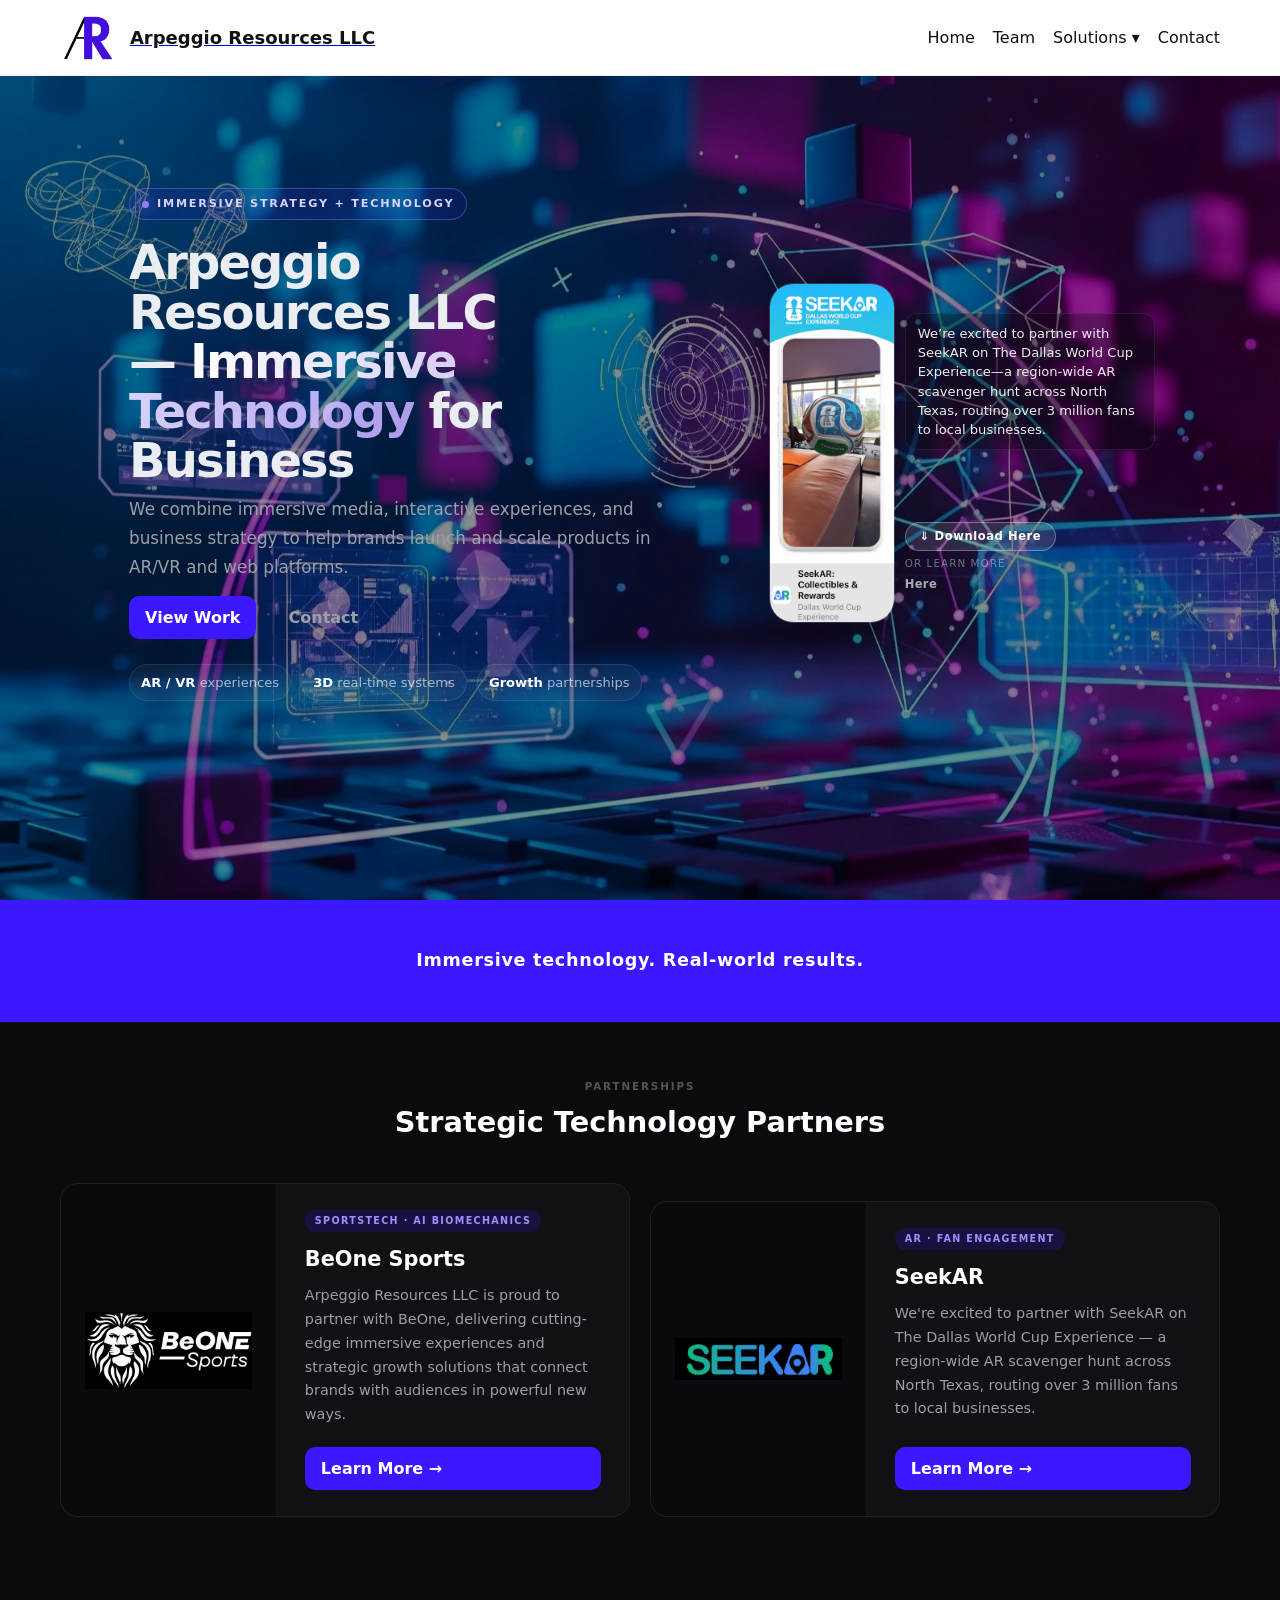
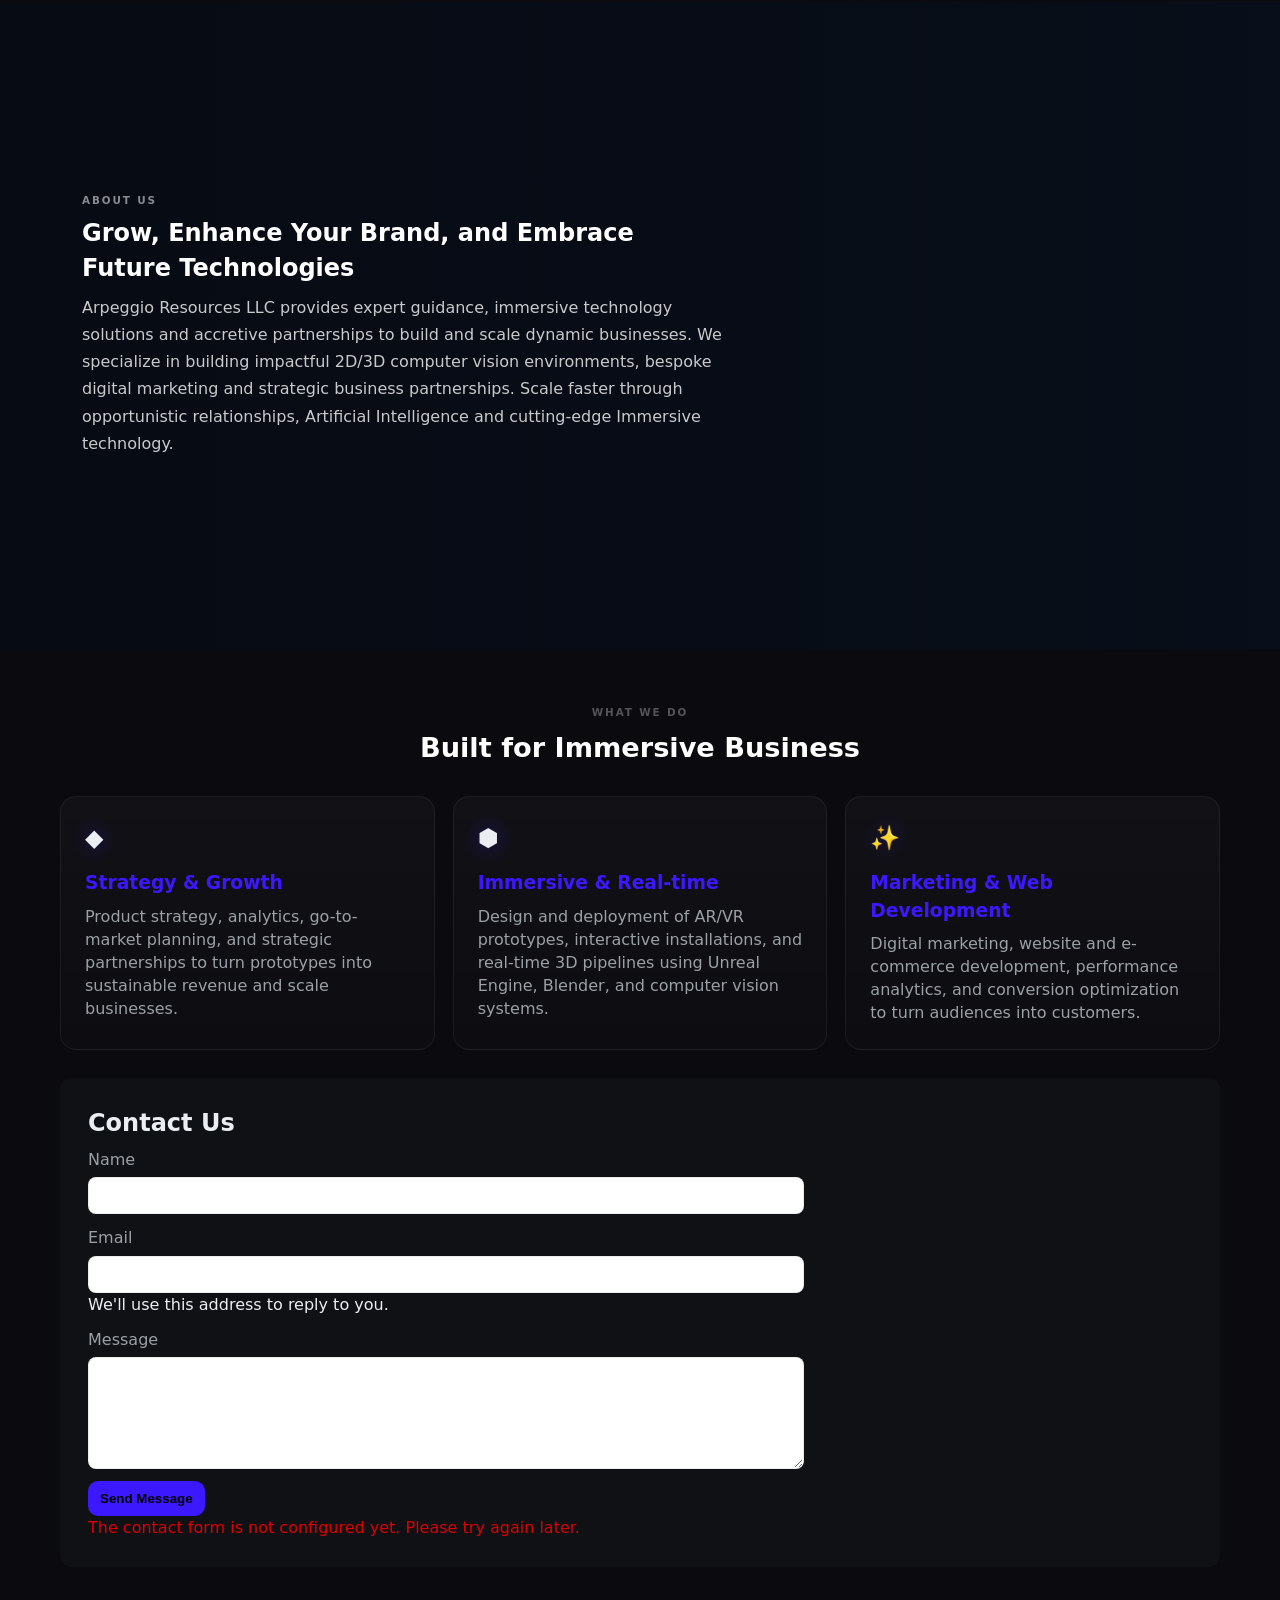
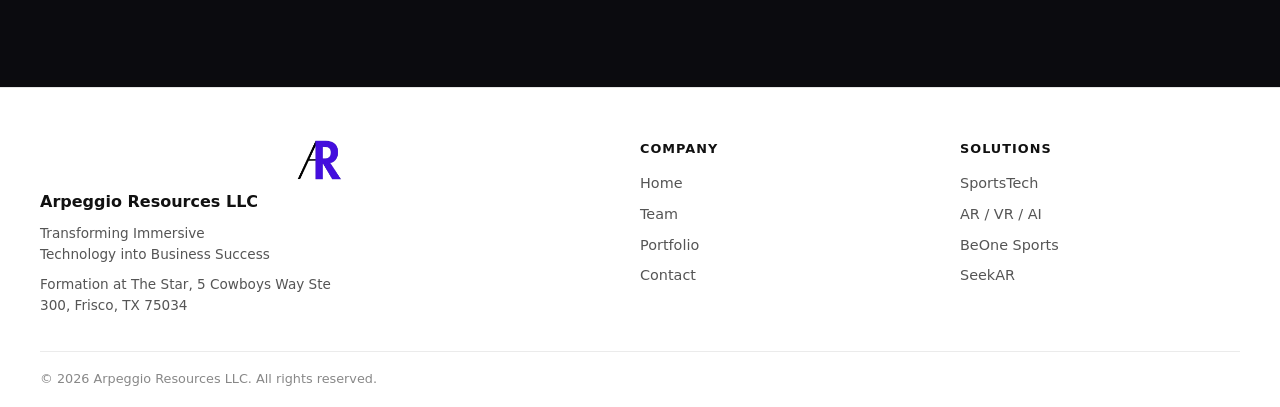
==== index.html @ fb31613a "Improve homepage hero presentation" ====
﻿<!doctype html>
<html lang="en">
    <head>
    <!-- Google tag (gtag.js) -->
    <script async src="https://www.googletagmanager.com/gtag/js?id=G-S1PKZ07081"></script>
    <script>
    window.dataLayer = window.dataLayer || [];
    function gtag(){dataLayer.push(arguments);}
    gtag('js', new Date());

    gtag('config', 'G-S1PKZ07081');
    </script>
        <meta charset="utf-8" />
        <meta name="viewport" content="width=device-width, initial-scale=1" />
        <title>Arpeggio Resources LLC</title>
        <link rel="stylesheet" href="css/style.css?v=20260608" />
        <link rel="stylesheet" href="css/breakpoints.css?v=20260608" />
    </head>
    <body>
        <header class="site-header">
            <div class="header-inner container">
                <a class="brand" href="index.html">
                    <img class="brand-logo" src="images/arpeggiologo.png" alt="Arpeggio logo">
                    <span class="brand-heading">Arpeggio Resources LLC</span>
                </a>
                <button class="nav-toggle" type="button" aria-expanded="false" aria-label="Open navigation menu">
                    <span class="nav-toggle-line" aria-hidden="true"></span>
                    <span class="nav-toggle-line" aria-hidden="true"></span>
                    <span class="nav-toggle-line" aria-hidden="true"></span>
                </button>
                <nav class="site-nav">
                    <a href="index.html">Home</a>
                    <a href="team.html">Team</a>
                    <div class="nav-dropdown">
                        <button class="nav-dropdown-toggle">Solutions &#9662;</button>
                        <div class="nav-dropdown-menu">
                            <a href="portfolio.html">Portfolio</a>
                            <a href="sportstech.html">SportsTech</a>
                            <a href="arvrai.html">AR / VR / AI</a>
                            <a href="beone.html">BeOne Sports</a>
                            <a href="seekar.html">SeekAR</a>
                        </div>
                    </div>
                    <a href="contact.html">Contact</a>
                </nav>
            </div>
        </header>

        <main>
                <section class="hero">
                    <video class="hero-video" autoplay muted loop playsinline poster="images/bppro.jpg">
                        <source src="videos/dallasspin.mp4" type="video/mp4">
                        Your browser does not support the video tag.
                    </video>
                    <div class="container">
                        <div class="hero-content">
                            <span class="hero-eyebrow">Immersive strategy + technology</span>
                            <h1>Arpeggio Resources LLC — <span class="hero-accent">Immersive Technology</span> for Business</h1>
                            <p class="subtitle muted">We combine immersive media, interactive experiences, and business strategy to help brands launch and scale products in AR/VR and web platforms.</p>
                            <p>
                                <a class="cta" href="portfolio.html">View Work</a>
                                <a class="cta ghost" href="contact.html">Contact</a>
                            </p>
                            <div class="hero-proof" aria-label="Arpeggio capabilities">
                                <span><strong>AR / VR</strong> experiences</span>
                                <span><strong>3D</strong> real-time systems</span>
                                <span><strong>Growth</strong> partnerships</span>
                            </div>
                        </div>
                        <div class="hero-app-bubble-wrap">
                            <p class="hero-app-bubble-label">We’re excited to partner with SeekAR on The Dallas World Cup Experience—a region-wide AR scavenger hunt across North Texas, routing over 3 million fans to local businesses.</p>
                            <a class="hero-app-bubble" href="https://apps.apple.com/us/app/seekar-collectibles-rewards/id6751450182" target="_blank" rel="noopener noreferrer">
                                <img src="images/seekar.jpg" alt="Download SeekAR on the App Store">
                            </a>
                            <div class="hero-app-bubble-links">
                                <a class="hero-app-bubble-download" href="https://apps.apple.com/us/app/seekar-collectibles-rewards/id6751450182" target="_blank" rel="noopener noreferrer">&#8659; Download Here</a>
                                <span class="hero-app-bubble-or">or learn more</span>
                                <a class="hero-app-bubble-more" href="seekar.html">Here</a>
                            </div>
                        </div>
                    </div>
                </section>

                <section class="intro-strip blue-strip">
                    <div class="container">
                        <p class="intro-strip-text">Immersive technology. Real-world results.</p>
                    </div>
                </section>

                <section class="home-partners">
                    <div class="container">
                        <div class="home-partners-header">
                            <span class="home-partners-eyebrow">Partnerships</span>
                            <h2>Strategic Technology Partners</h2>
                        </div>
                        <div class="home-partner-grid">
                            <div class="home-partner-card">
                                <div class="home-partner-card-img">
                                    <a class="home-partner-logo-link" href="beone.html" aria-label="Go to BeOne Sports page">
                                        <img src="images/beonesports.jpg" alt="BeOne Sports">
                                    </a>
                                </div>
                                <div class="home-partner-card-body">
                                    <span class="home-partner-tag">SportsTech &middot; AI Biomechanics</span>
                                    <h3 class="home-partner-name">BeOne Sports</h3>
                                    <p class="home-partner-desc">Arpeggio Resources LLC is proud to partner with BeOne, delivering cutting-edge immersive experiences and strategic growth solutions that connect brands with audiences in powerful new ways.</p>
                                    <a class="cta" href="beone.html">Learn More &rarr;</a>
                                </div>
                            </div>
                            <div class="home-partner-card home-partner-card--seekar">
                                <div class="home-partner-card-img">
                                    <a class="home-partner-logo-link" href="seekar.html" aria-label="Go to SeekAR page">
                                        <img src="images/seekarlogo.png" alt="SeekAR">
                                    </a>
                                </div>
                                <div class="home-partner-card-body">
                                    <span class="home-partner-tag">AR &middot; Fan Engagement</span>
                                    <h3 class="home-partner-name">SeekAR</h3>
                                    <p class="home-partner-desc">We're excited to partner with SeekAR on The Dallas World Cup Experience &mdash; a region-wide AR scavenger hunt across North Texas, routing over 3 million fans to local businesses.</p>
                                    <a class="cta" href="seekar.html">Learn More &rarr;</a>
                                </div>
                            </div>
                        </div>
                    </div>
                </section>

                <div class="container">
                    <section id="highlight" class="highlight highlight--video-bg" style="margin-top:28px">
                        <video class="highlight-bg-video" autoplay muted loop playsinline>
                            <source src="videos/stadiumvideo.mp4" type="video/mp4">
                            Your browser does not support the video tag.
                        </video>
                        <div class="highlight-bg-overlay" aria-hidden="true"></div>
                        <div class="highlight-content">
                            <div class="highlight-text">
                                <span class="highlight-eyebrow">About Us</span>
                                <h2>Grow, Enhance Your Brand, and Embrace Future Technologies</h2>
                                <p class="muted">Arpeggio Resources LLC provides expert guidance, immersive technology solutions and accretive partnerships to build and scale dynamic businesses. We specialize in building impactful 2D/3D computer vision environments, bespoke digital marketing and strategic business partnerships. Scale faster through opportunistic relationships, Artificial Intelligence and cutting-edge Immersive technology.</p>
                            </div>
                        </div>
                    </section>

                        <div class="home-features-header">
                            <span class="home-features-eyebrow">What We Do</span>
                            <h2>Built for Immersive Business</h2>
                        </div>
                        <section class="features">
                            <article class="feature-card">
                                <span class="feature-card-icon">&#9670;</span>
                                <h3>Strategy & Growth</h3>
                                <p class="muted">Product strategy, analytics, go-to-market planning, and strategic partnerships to turn prototypes into sustainable revenue and scale businesses.</p>
                            </article>
                            <article class="feature-card">
                                <span class="feature-card-icon">&#11042;</span>
                                <h3>Immersive & Real-time</h3>
                                <p class="muted">Design and deployment of AR/VR prototypes, interactive installations, and real-time 3D pipelines using Unreal Engine, Blender, and computer vision systems.</p>
                            </article>
                            <article class="feature-card">
                                <span class="feature-card-icon">&#10024;</span>
                                <h3>Marketing & Web Development</h3>
                                <p class="muted">Digital marketing, website and e-commerce development, performance analytics, and conversion optimization to turn audiences into customers.</p>
                            </article>
                        </section>
                    
                        <section id="contact" class="contact-section card" style="margin-top:28px">
                            <div class="contact-grid">
                                <form id="home-contact-form" class="contact-form" data-contact-form novalidate>
                                    <h2>Contact Us</h2>
                                    <input type="text" name="website" aria-hidden="true" tabindex="-1" autocomplete="off" style="position:absolute;left:-9999px;top:auto;width:1px;height:1px;overflow:hidden;border:0;padding:0;margin:0;" />
                                    <div class="form-group">
                                        <label for="name">Name</label>
                                        <input id="name" name="name" type="text" required />
                                    </div>
                                    <div class="form-group">
                                        <label for="email">Email</label>
                                        <input id="email" name="email" type="email" required aria-required="true" aria-describedby="home-emailHelp" />
                                        <div id="home-emailHelp" class="visually-hidden">We'll use this address to reply to you.</div>
                                    </div>
                                    <div class="form-group">
                                        <label for="message">Message</label>
                                        <textarea id="message" name="message" rows="6" required></textarea>
                                    </div>
                                    <button class="submit-button" type="submit">Send Message</button>
                                </form>
                            </div>
                        </section>
                </div>
        </main>
        <script>
            // Feature card tilt interaction - applies transform to the inner wrapper
                (function(){
                const cards = document.querySelectorAll('.feature-card:not(.no-tilt)');
                cards.forEach(card=>{
                    const inner = card.querySelector('.float-inner') || card;
                    card.addEventListener('mousemove', (e)=>{
                        const rect = card.getBoundingClientRect();
                        const x = e.clientX - rect.left;
                        const y = e.clientY - rect.top;
                        const cx = rect.width/2;
                        const cy = rect.height/2;
                            // Increased tilt intensity and lift for pronounced feel
                            const rx = ((y - cy) / cy) * -12; // rotateX
                            const ry = ((x - cx) / cx) * 12;  // rotateY
                            inner.style.transform = `translateY(-16px) rotateX(${rx.toFixed(2)}deg) rotateY(${ry.toFixed(2)}deg)`;
                    });
                    card.addEventListener('mouseleave', ()=>{
                        inner.style.transform = '';
                    });
                    card.addEventListener('mouseenter', ()=>{
                        inner.style.transition = 'transform .25s cubic-bezier(.2,.9,.25,1), box-shadow .25s';
                    });
                });
            })();
        </script>
        <script src="js/contact-config.js"></script>
        <script src="js/contact-form.js"></script>

        <script>
            // Global float-react script: makes .float-outer elements subtly react to cursor and scroll
            (function(){
                const els = Array.from(document.querySelectorAll('.float-outer'));
                if(!els.length) return;

                let mouseX = 0, mouseY = 0, winW = window.innerWidth, winH = window.innerHeight, lastScroll = window.scrollY;

                window.addEventListener('resize', ()=>{winW = window.innerWidth; winH = window.innerHeight});
                window.addEventListener('mousemove', (e)=>{ mouseX = e.clientX; mouseY = e.clientY });
                window.addEventListener('scroll', ()=>{ lastScroll = window.scrollY });

                // initialize per-element animation durations from data-bob
                els.forEach(el=>{
                    const inner = el.querySelector('.float-inner');
                    if(inner && el.dataset.bob) inner.style.animationDuration = el.dataset.bob;
                });

                function update(){
                    const t = performance.now();
                    els.forEach(el=>{
                        const rect = el.getBoundingClientRect();
                        const cx = rect.left + rect.width/2;
                        const cy = rect.top + rect.height/2;
                        const dx = (mouseX - cx) / (winW/2); // -2 .. 2
                        const dy = (mouseY - cy) / (winH/2);
                        const sensitivity = parseFloat(el.dataset.sensitivity) || 0.05;
                        // Increased multipliers for a more pronounced reactive motion
                        const offsetX = clamp(dx * 28 * sensitivity * 10, -36, 36);
                        const offsetY = clamp(dy * 20 * sensitivity * 10, -32, 32);

                        // scroll-based parallax: element moves slightly with scroll position
                        const scrollFactor = (rect.top - winH/2) / (winH);
                        const scrollOffset = clamp(scrollFactor * 32, -60, 60);

                        el.style.transform = `translate3d(${offsetX}px, ${offsetY + scrollOffset}px, 0)`;
                    });
                    requestAnimationFrame(update);
                }
                function clamp(v, a, b){ return Math.max(a, Math.min(b, v)) }
                requestAnimationFrame(update);
            })();
        </script>
    
        <!-- ================================================================
                 FOOTER - site meta, moved contact details
                 ================================================================ -->
        <footer class="site-footer">
            <div class="footer-inner container">
                <div class="footer-brand">
                    <img class="footer-logo" src="images/arpeggiologo.png" alt="Arpeggio logo">
                    <div class="footer-brand-name">Arpeggio Resources LLC</div>
                    <p class="footer-tagline">Transforming Immersive Technology into Business Success</p>
                    <p class="footer-address">Formation at The Star, 5 Cowboys Way Ste 300, Frisco, TX 75034</p>
                </div>

                <div class="footer-col">
                    <div class="footer-col-title">Company</div>
                    <a href="index.html">Home</a>
                    <a href="team.html">Team</a>
                    <a href="portfolio.html">Portfolio</a>
                    <a href="contact.html">Contact</a>
                </div>

                <div class="footer-col">
                    <div class="footer-col-title">Solutions</div>
                    <a href="sportstech.html">SportsTech</a>
                    <a href="arvrai.html">AR / VR / AI</a>
                    <a href="beone.html">BeOne Sports</a>
                    <a href="seekar.html">SeekAR</a>
                </div>

            </div>
            <div class="footer-bottom container">
                <span>&copy; <script>document.write(new Date().getFullYear())</script> Arpeggio Resources LLC. All rights reserved.</span>
            </div>
        </footer>
        <script>
            // Ensure the hero GIF repeats by reloading it periodically.
            (function(){
                const img = document.getElementById('heroGif');
                if(!img) return;
                const base = img.dataset.baseSrc || img.src.split('?')[0];
                const interval = parseInt(img.dataset.loopInterval, 10) || 4000;
                setInterval(()=>{
                    img.src = base + '?_=' + Date.now();
                }, interval);
            })();
        </script>
        <!-- header-manipulating scripts removed to keep header consistent -->
        <script src="js/mobile-nav.js"></script>
    </body>
</html>
---- css/style.css ----
:root{
  --bg:#0b0b0f;
  --card:#0f1115;
  --muted:#9aa0a6;
  --accent:#3b18ff;
  --header-height:76px;
  --max:1200px;
}
*{box-sizing:border-box;margin:0;padding:0}
html,body{height:100%}
body{font-family:Inter,system-ui,Segoe UI,Roboto,Arial;background:var(--bg);color:#eaeef2;line-height:1.45;overflow-x:hidden}
.container{max-width:var(--max);margin:0 auto;padding:0 20px}

/* Header */
.site-header{position:fixed}
header.site-header{position:fixed;left:0;right:0;top:0;height:var(--header-height);display:flex;align-items:center;z-index:1000;background:#ffffff;border-bottom:1px solid rgba(0,0,0,0.06);color:#111}
.header-inner{display:flex;align-items:center;justify-content:space-between;width:100%;max-width:var(--max);margin:0 auto;padding:0 20px}
.brand{display:flex;align-items:center;gap:12px}
.brand-logo{height:44px;width:auto;display:block}
.brand-heading{font-size:18px;color:#111;font-weight:700;line-height:1}
.nav-toggle{display:none;align-items:center;justify-content:center;flex-direction:column;gap:4px;width:46px;height:46px;padding:0;border:1px solid rgba(17,17,17,.12);border-radius:12px;background:#fff;color:#111;cursor:pointer;transition:border-color .2s,box-shadow .2s,background .2s}
.nav-toggle:hover{border-color:rgba(59,24,255,.35);box-shadow:0 8px 20px rgba(17,17,17,.08)}
.nav-toggle:focus-visible{outline:2px solid var(--accent);outline-offset:3px}
.nav-toggle-line{display:block;width:18px;height:2px;border-radius:999px;background:currentColor;transition:transform .2s,opacity .2s}
.site-nav{display:flex;align-items:center}
.site-nav a{color:#111;margin-left:18px;text-decoration:none}
.site-nav a:hover{color:var(--accent)}

/* Nav dropdown */
.nav-dropdown{position:relative;margin-left:18px}
.nav-dropdown-toggle{background:none;border:none;cursor:pointer;font:inherit;font-size:inherit;color:#111;padding:0;display:flex;align-items:center;gap:4px;letter-spacing:inherit}
.nav-dropdown-toggle:hover{color:var(--accent)}
.nav-dropdown-menu{display:none;position:absolute;top:calc(100% + 10px);left:50%;transform:translateX(-50%);background:#fff;border:1px solid rgba(0,0,0,0.08);border-radius:10px;box-shadow:0 8px 24px rgba(0,0,0,0.12);min-width:160px;overflow:hidden;z-index:1100}
.nav-dropdown-menu a{display:block;padding:10px 18px;color:#111;text-decoration:none;font-size:.9rem;white-space:nowrap;margin:0}
.nav-dropdown-menu a:hover{background:rgba(59,24,255,0.06);color:var(--accent)}
.nav-dropdown:hover .nav-dropdown-menu,.nav-dropdown:focus-within .nav-dropdown-menu{display:block}

@media (max-width:860px){
  .header-inner{padding:0 16px}
  .brand-heading{font-size:16px}
  .nav-toggle{display:inline-flex;flex-shrink:0}
  .site-nav{display:none;position:absolute;top:calc(100% + 10px);left:16px;right:16px;flex-direction:column;align-items:stretch;padding:18px;background:#fff;border:1px solid rgba(17,17,17,.08);border-radius:18px;box-shadow:0 18px 40px rgba(0,0,0,.16)}
  .site-header.nav-open .site-nav{display:flex}
  .site-header.nav-open .nav-toggle{background:#f6f7fb;border-color:rgba(59,24,255,.28)}
  .site-header.nav-open .nav-toggle-line:nth-child(1){transform:translateY(6px) rotate(45deg)}
  .site-header.nav-open .nav-toggle-line:nth-child(2){opacity:0}
  .site-header.nav-open .nav-toggle-line:nth-child(3){transform:translateY(-6px) rotate(-45deg)}
  .site-nav > a,.site-nav > .nav-dropdown{margin-left:0;border-bottom:1px solid rgba(17,17,17,.08)}
  .site-nav > a{padding:12px 0}
  .site-nav > :last-child{border-bottom:0}
  .nav-dropdown{padding:12px 0}
  .nav-dropdown-toggle{width:100%;justify-content:space-between;font-weight:700}
  .nav-dropdown-menu{display:block;position:static;top:auto;left:auto;transform:none;min-width:0;margin-top:8px;border:0;border-radius:0;box-shadow:none;padding:0}
  .nav-dropdown-menu a{padding:8px 0 8px 14px;font-size:.95rem;white-space:normal}
}

main{padding-top:calc(var(--header-height) + 28px);padding-bottom:60px}

.hero{display:grid;grid-template-columns:1fr;gap:36px;align-items:center;position:relative;min-height:100vh;padding:0 0 40px;overflow:hidden;justify-items:start;margin-top:calc(-1 * (var(--header-height) + 28px))}
.hero-video{position:absolute;left:50%;top:0;transform:translateX(-50%);width:100vw;height:100%;object-fit:cover;object-position:center 25%;z-index:0;pointer-events:none;filter:brightness(.56) saturate(1.05)}
.hero .container{display:grid;grid-template-columns:minmax(0,1.18fr) minmax(220px,.82fr);align-items:center;gap:clamp(18px,3vw,44px)}
.hero .hero-content{position:relative;z-index:1;text-align:left;padding:calc(var(--header-height) + 16px) 12px 28px 4px;align-self:center;max-width:800px}
.hero-app-bubble-wrap{display:grid;grid-template-columns:auto minmax(160px,1fr);grid-template-areas:'card label' 'card links';align-items:center;column-gap:16px;row-gap:9px;position:relative;z-index:1;text-align:left;padding-top:calc(var(--header-height) + 10px);margin-top:8px;max-width:clamp(340px,35vw,500px);justify-self:end}
.hero-app-bubble-eyebrow{margin:0;font-size:.7rem;font-weight:700;letter-spacing:.18em;text-transform:uppercase;color:rgba(255,255,255,.5)}
.hero-app-bubble-label{grid-area:label;margin:0;font-size:clamp(.9rem,1.1vw,1.04rem);font-weight:500;color:rgba(255,255,255,.92);line-height:1.52;max-width:34ch;font-style:normal;background:rgba(8,10,14,.35);border:1px solid rgba(255,255,255,.08);border-radius:12px;padding:10px 12px}
.hero-app-bubble-links{display:flex;flex-direction:column;align-items:flex-start;gap:5px;margin-top:2px}
.hero-app-bubble-download{font-size:.75rem;font-weight:700;color:#fff;background:rgba(255,255,255,.12);border:1px solid rgba(255,255,255,.3);border-radius:20px;padding:5px 16px;text-decoration:none;letter-spacing:.05em;transition:background .2s,border-color .2s}
.hero-app-bubble-download:hover{background:rgba(255,255,255,.22);border-color:rgba(255,255,255,.6)}
.hero-app-bubble-or{font-size:.65rem;color:rgba(255,255,255,.4);text-transform:uppercase;letter-spacing:.1em}
.hero-app-bubble-more{font-size:.72rem;font-weight:600;color:rgba(255,255,255,.65);text-decoration:none;letter-spacing:.03em;transition:color .2s}
.hero-app-bubble-more:hover{color:#fff}
.hero-app-bubble{grid-area:card;display:block;width:clamp(122px,12vw,180px);border-radius:24px;overflow:hidden;border:1px solid rgba(255,255,255,0.15);box-shadow:0 8px 32px rgba(0,0,0,.45);transition:transform .2s,box-shadow .2s}
.hero-app-bubble:hover{transform:translateY(-5px);box-shadow:0 14px 40px rgba(0,0,0,.6)}
.hero-app-bubble img{width:100%;height:auto;display:block}
.hero-app-bubble-links{grid-area:links;align-items:flex-start;justify-self:start}
.hero-app-icon{width:52px;height:52px;fill:#fff;margin-bottom:6px}
.hero-app-label{font-size:.7rem;color:rgba(255,255,255,.7);letter-spacing:.04em;text-transform:uppercase}
.hero-app-store{font-size:1.25rem;font-weight:700;line-height:1.1}
.hero-app-name{font-size:.8rem;color:rgba(255,255,255,.6);margin-top:4px;letter-spacing:.06em;text-transform:uppercase}
.hero aside{position:relative;z-index:1}
.hero h1{font-size:clamp(2.2rem,4.7vw,3.75rem);line-height:1.03;margin-bottom:14px;max-width:17ch;letter-spacing:-.012em}
.subtitle{color:rgba(234,238,242,.86);font-size:clamp(1.04rem,1.35vw,1.22rem);margin-bottom:20px;max-width:56ch;line-height:1.55}
.cta{display:inline-block;padding:10px 16px;border-radius:10px;background:var(--accent);color:#fff;font-weight:700;text-decoration:none}
.cta.ghost{background:transparent;border:1px solid rgba(255,255,255,0.06);color:var(--muted)}

.hero .cta + .cta{margin-left:10px}

/* Intro strip */
.intro-strip{background:#000;padding:48px 0;text-align:center}
.intro-strip-text{font-size:1.1rem;font-weight:600;color:rgba(255,255,255,0.75);letter-spacing:.04em;margin:0}
.white-strip{background:#fff}
.blue-strip{background:var(--accent)}
.blue-strip .intro-strip-text{color:#fff}

/* Partner pages */
.partner-page-hero{padding:8px 0 16px;text-align:center}
.partner-page-logo{width:220px;height:220px;object-fit:contain;border-radius:20px;margin:8px auto 12px;display:block;box-shadow:0 8px 28px rgba(0,0,0,.4)}
.partner-page-title{font-size:clamp(2rem,5vw,3.2rem);font-weight:800;margin-bottom:12px}
.partner-page-lead{font-size:1.1rem;max-width:60ch;margin:0 auto 24px}
.partner-page-body{margin-top:40px;padding-bottom:60px}
.partner-page-grid{display:grid;grid-template-columns:1fr 380px;gap:36px;align-items:start}
.partner-page-text h2{color:#fff;margin:28px 0 8px;font-size:1.2rem}
.partner-page-text h2:first-child{margin-top:0}
.partner-page-text p{line-height:1.7}
.partner-page-image{min-height:280px;border-radius:14px;overflow:hidden}
@media(max-width:760px){.partner-page-grid{grid-template-columns:1fr}.partner-page-image{min-height:200px}}

/* SeekAR page */
.seekar-hero{position:relative;overflow:hidden;padding:48px 0 32px}
.seekar-hero::before{content:'';position:absolute;inset:0;background:radial-gradient(ellipse 70% 55% at 50% 0%,rgba(59,24,255,.25) 0%,transparent 68%);pointer-events:none;z-index:0}
.seekar-hero>*{position:relative;z-index:1}
.seekar-eyebrow{display:block;margin-bottom:6px;color:rgba(255,255,255,.4)}
.seekar-logo-glow{box-shadow:0 0 48px rgba(80,50,255,.55),0 8px 28px rgba(0,0,0,.5) !important;transition:box-shadow .3s}
.seekar-logo-glow:hover{box-shadow:0 0 72px rgba(100,70,255,.75),0 12px 36px rgba(0,0,0,.6) !important}
.seekar-tagline{font-size:clamp(1.1rem,2.2vw,1.45rem);font-weight:700;color:#fff;margin-bottom:12px;letter-spacing:-.01em}
.seekar-hero-ctas{display:flex;gap:12px;justify-content:center;flex-wrap:wrap;margin-top:8px}
.seekar-cta-ghost{background:transparent;border:1px solid rgba(255,255,255,.18);color:#eaeef2}
.seekar-cta-ghost:hover{background:rgba(255,255,255,.07);border-color:rgba(255,255,255,.4)}

/* Stats bar */
.seekar-stats-bar{display:grid;grid-template-columns:repeat(4,1fr);gap:2px;margin:32px 0;border-radius:16px;overflow:hidden;background:rgba(255,255,255,.03);border:1px solid rgba(255,255,255,.06)}
.seekar-stat{padding:26px 16px;display:flex;flex-direction:column;align-items:center;gap:6px;background:var(--card)}
.seekar-stat-value{font-size:clamp(1.9rem,3vw,2.5rem);font-weight:900;line-height:1;background:linear-gradient(130deg,#fff 0%,rgba(160,140,255,.85) 100%);-webkit-background-clip:text;-webkit-text-fill-color:transparent;background-clip:text}
.seekar-stat-label{font-size:.62rem;font-weight:700;letter-spacing:.14em;text-transform:uppercase;color:var(--muted);text-align:center}
@media(max-width:580px){.seekar-stats-bar{grid-template-columns:1fr 1fr}}

/* Features */
.seekar-features-section{margin:48px 0 40px}
.seekar-section-heading{font-size:clamp(1.25rem,2.2vw,1.65rem);font-weight:800;color:#fff;margin-bottom:6px}
.seekar-section-sub{color:var(--muted);margin-bottom:24px;font-size:.92rem}
.seekar-features-grid{display:grid;grid-template-columns:repeat(3,1fr);gap:14px}
.seekar-feature-card{background:var(--card);border:1px solid rgba(255,255,255,.05);border-radius:14px;padding:24px 20px;transition:border-color .2s,transform .2s}
.seekar-feature-card:hover{border-color:rgba(90,60,255,.5);transform:translateY(-3px)}
.seekar-feature-icon{display:block;font-size:1.1rem;margin-bottom:12px;color:var(--accent);opacity:.8}
.seekar-feature-card h3{color:#fff;font-size:.95rem;margin-bottom:8px;font-weight:700}
.seekar-feature-card p{font-size:.86rem;line-height:1.65;color:var(--muted)}
@media(max-width:760px){.seekar-features-grid{grid-template-columns:1fr 1fr}}
@media(max-width:480px){.seekar-features-grid{grid-template-columns:1fr}}

/* Player steps */
.seekar-player-section{margin-bottom:60px}
.seekar-steps-grid{display:grid;grid-template-columns:repeat(4,1fr);gap:14px}
.seekar-step{background:var(--card);border:1px solid rgba(255,255,255,.05);border-radius:14px;padding:24px 20px;transition:border-color .2s,transform .2s}
.seekar-step:hover{border-color:rgba(90,60,255,.4);transform:translateY(-3px)}
.seekar-step-num{display:block;font-size:2.8rem;font-weight:900;line-height:1;margin-bottom:12px;background:linear-gradient(135deg,var(--accent) 0%,rgba(140,120,255,.4) 100%);-webkit-background-clip:text;-webkit-text-fill-color:transparent;background-clip:text}
.seekar-step h3{color:#fff;font-size:.95rem;margin-bottom:6px;font-weight:700}
.seekar-step p{font-size:.86rem;line-height:1.65;color:var(--muted)}
@media(max-width:760px){.seekar-steps-grid{grid-template-columns:1fr 1fr}}
@media(max-width:480px){.seekar-steps-grid{grid-template-columns:1fr}}

/* BeOne Sports page */
.beone-hero{position:relative;overflow:hidden;padding:48px 0 32px}
.beone-hero::before{content:'';position:absolute;inset:0;background:radial-gradient(ellipse 70% 55% at 50% 0%,rgba(212,160,0,.2) 0%,transparent 68%);pointer-events:none;z-index:0}
.beone-hero>*{position:relative;z-index:1}
.beone-eyebrow{display:block;margin-bottom:6px;color:rgba(255,255,255,.4)}
.beone-logo-glow{box-shadow:0 0 48px rgba(220,170,0,.45),0 8px 28px rgba(0,0,0,.5) !important;transition:box-shadow .3s}
.beone-logo-glow:hover{box-shadow:0 0 72px rgba(240,190,0,.65),0 12px 36px rgba(0,0,0,.6) !important}
.beone-tagline{font-size:clamp(1.1rem,2.2vw,1.45rem);font-weight:700;color:#fff;margin-bottom:12px;letter-spacing:-.01em}
.beone-hero-ctas{display:flex;gap:12px;justify-content:center;flex-wrap:wrap;margin-top:8px}
.beone-cta{background:#d4a000;color:#000 !important}
.beone-cta:hover{background:#f0bb00}
.beone-cta-ghost{background:transparent;border:1px solid rgba(255,255,255,.18);color:#eaeef2;display:inline-block;padding:10px 16px;border-radius:10px;font-weight:700;text-decoration:none;transition:background .2s,border-color .2s}
.beone-cta-ghost:hover{background:rgba(255,255,255,.07);border-color:rgba(255,255,255,.4)}

.beone-stats-bar{display:grid;grid-template-columns:repeat(4,1fr);gap:2px;margin:32px 0;border-radius:16px;overflow:hidden;background:rgba(255,255,255,.03);border:1px solid rgba(255,255,255,.06)}
.beone-stat{padding:26px 16px;display:flex;flex-direction:column;align-items:center;gap:6px;background:var(--card)}
.beone-stat-value{font-size:clamp(1.5rem,2.5vw,2.1rem);font-weight:900;line-height:1;background:linear-gradient(130deg,#fff 0%,rgba(240,190,0,.9) 100%);-webkit-background-clip:text;-webkit-text-fill-color:transparent;background-clip:text;text-align:center}
.beone-stat-label{font-size:.62rem;font-weight:700;letter-spacing:.14em;text-transform:uppercase;color:var(--muted);text-align:center}
@media(max-width:580px){.beone-stats-bar{grid-template-columns:1fr 1fr}}

.beone-features-section{margin:48px 0 40px}
.beone-section-heading{font-size:clamp(1.25rem,2.2vw,1.65rem);font-weight:800;color:#fff;margin-bottom:6px}
.beone-section-sub{color:var(--muted);margin-bottom:24px;font-size:.92rem}
.beone-features-grid{display:grid;grid-template-columns:repeat(3,1fr);gap:14px}
.beone-feature-card{background:var(--card);border:1px solid rgba(255,255,255,.05);border-radius:14px;padding:24px 20px;transition:border-color .2s,transform .2s}
.beone-feature-card:hover{border-color:rgba(212,160,0,.5);transform:translateY(-3px)}
.beone-feature-icon{display:block;font-size:1.1rem;margin-bottom:12px;color:#d4a000;opacity:.9}
.beone-feature-card h3{color:#fff;font-size:.95rem;margin-bottom:8px;font-weight:700}
.beone-feature-card p{font-size:.86rem;line-height:1.65;color:var(--muted)}
@media(max-width:760px){.beone-features-grid{grid-template-columns:1fr 1fr}}
@media(max-width:480px){.beone-features-grid{grid-template-columns:1fr}}

.beone-steps-section{margin-bottom:60px}
.beone-steps-grid{display:grid;grid-template-columns:repeat(4,1fr);gap:14px}
.beone-step{background:var(--card);border:1px solid rgba(255,255,255,.05);border-radius:14px;padding:24px 20px;transition:border-color .2s,transform .2s}
.beone-step:hover{border-color:rgba(212,160,0,.45);transform:translateY(-3px)}
.beone-step-num{display:block;font-size:2.8rem;font-weight:900;line-height:1;margin-bottom:12px;background:linear-gradient(135deg,#d4a000 0%,rgba(212,160,0,.35) 100%);-webkit-background-clip:text;-webkit-text-fill-color:transparent;background-clip:text}
.beone-step h3{color:#fff;font-size:.95rem;margin-bottom:6px;font-weight:700}
.beone-step p{font-size:.86rem;line-height:1.65;color:var(--muted)}
@media(max-width:760px){.beone-steps-grid{grid-template-columns:1fr 1fr}}
@media(max-width:480px){.beone-steps-grid{grid-template-columns:1fr}}

/* SportsTech page */
.stech-hero{position:relative;overflow:hidden;padding:48px 0 36px}
.stech-hero::before{content:'';position:absolute;inset:0;background:radial-gradient(ellipse 70% 55% at 50% 0%,rgba(6,182,212,.18) 0%,transparent 68%);pointer-events:none;z-index:0}
.stech-hero>*{position:relative;z-index:1}
.stech-eyebrow{display:block;margin-bottom:6px;color:rgba(255,255,255,.4)}
.stech-tagline{font-size:clamp(1.1rem,2.2vw,1.45rem);font-weight:700;color:#fff;margin-bottom:12px;letter-spacing:-.01em}
.stech-hero-ctas{display:flex;gap:12px;justify-content:center;flex-wrap:wrap;margin-top:8px}
.stech-cta-ghost{background:transparent;border:1px solid rgba(255,255,255,.18);color:#eaeef2;display:inline-block;padding:10px 16px;border-radius:10px;font-weight:700;text-decoration:none;transition:background .2s,border-color .2s}
.stech-cta-ghost:hover{background:rgba(255,255,255,.07);border-color:rgba(255,255,255,.4)}

.stech-stats-bar{display:grid;grid-template-columns:repeat(4,1fr);gap:2px;margin:32px 0;border-radius:16px;overflow:hidden;background:rgba(255,255,255,.03);border:1px solid rgba(255,255,255,.06)}
.stech-stat{padding:26px 16px;display:flex;flex-direction:column;align-items:center;gap:6px;background:var(--card)}
.stech-stat-value{font-size:clamp(1.4rem,2.4vw,2rem);font-weight:900;line-height:1;background:linear-gradient(130deg,#fff 0%,rgba(6,182,212,.9) 100%);-webkit-background-clip:text;-webkit-text-fill-color:transparent;background-clip:text;text-align:center}
.stech-stat-label{font-size:.62rem;font-weight:700;letter-spacing:.14em;text-transform:uppercase;color:var(--muted);text-align:center}
@media(max-width:580px){.stech-stats-bar{grid-template-columns:1fr 1fr}}

.stech-grid{display:grid;grid-template-columns:repeat(3,1fr);gap:18px;margin-top:8px}
.stech-cap-card{border:1px solid rgba(255,255,255,.06) !important;background:var(--card) !important;transition:border-color .2s,transform .2s !important}
.stech-cap-card:hover{border-color:rgba(6,182,212,.4) !important;transform:translateY(-3px) !important}
.stech-cap-icon{display:block;font-size:1rem;margin-bottom:12px;color:#06b6d4;opacity:.85}
.stech-cap-card h3{color:#fff !important;font-size:.95rem;margin-bottom:8px}

.stech-partners{margin-top:52px}
.stech-partners-heading{margin-bottom:28px;border-left:3px solid #06b6d4;padding-left:14px}
.stech-partners-eyebrow{display:block;font-size:.65rem;font-weight:800;letter-spacing:.18em;text-transform:uppercase;color:rgba(255,255,255,.35);margin-bottom:5px}
.stech-partners-heading h2{color:#fff;font-size:1.4rem;font-weight:800;margin:0}
.stech-partner-row{display:flex;flex-wrap:wrap;justify-content:center;gap:20px}
.stech-partner-card{display:flex;flex-direction:column;align-items:center;gap:10px;background:var(--card);border:1px solid rgba(255,255,255,0.05);border-radius:14px;padding:20px 28px;text-decoration:none;color:#eaeef2;transition:border-color .2s,transform .2s}
.stech-partner-card:hover{border-color:#06b6d4;transform:translateY(-3px)}
.stech-partner-card img{width:80px;height:80px;object-fit:contain;border-radius:12px}
.stech-partner-card span{font-size:.9rem;font-weight:600}
@media(max-width:760px){.stech-grid{grid-template-columns:1fr}}

/* AR/VR/AI page */
.arvrai-hero{position:relative;overflow:hidden;padding:48px 0 36px}
.arvrai-hero::before{content:'';position:absolute;inset:0;background:radial-gradient(ellipse 38% 50% at 22% 0%,rgba(59,24,255,.22) 0%,transparent 60%),radial-gradient(ellipse 38% 50% at 78% 0%,rgba(255,140,0,.16) 0%,transparent 60%),radial-gradient(ellipse 30% 40% at 50% 0%,rgba(0,200,150,.12) 0%,transparent 52%);pointer-events:none;z-index:0}
.arvrai-hero>*{position:relative;z-index:1}
.arvrai-eyebrow{display:block;margin-bottom:10px;color:rgba(255,255,255,.4)}
.arvrai-hero-labels{display:flex;gap:8px;justify-content:center;margin-bottom:6px}
.arvrai-tagline{font-size:clamp(1.1rem,2.2vw,1.45rem);font-weight:700;color:#fff;margin-bottom:12px;letter-spacing:-.01em}
.arvrai-hero-ctas{display:flex;gap:12px;justify-content:center;flex-wrap:wrap;margin-top:8px}
.arvrai-cta-ghost{background:transparent;border:1px solid rgba(255,255,255,.18);color:#eaeef2;display:inline-block;padding:10px 16px;border-radius:10px;font-weight:700;text-decoration:none;transition:background .2s,border-color .2s}
.arvrai-cta-ghost:hover{background:rgba(255,255,255,.07);border-color:rgba(255,255,255,.4)}

.arvr-pillar-grid{display:grid;grid-template-columns:repeat(3,1fr);gap:22px;margin-top:8px}
.arvr-pillar{background:var(--card);border:1px solid rgba(255,255,255,0.04);border-top-width:2px;border-radius:14px;padding:28px 24px;transition:transform .2s,box-shadow .2s}
.arvr-pillar:hover{transform:translateY(-4px)}
.arvr-pillar--ar{border-top-color:#7c6dff}.arvr-pillar--ar:hover{box-shadow:0 10px 36px rgba(100,80,255,.16)}
.arvr-pillar--vr{border-top-color:#00c896}.arvr-pillar--vr:hover{box-shadow:0 10px 36px rgba(0,200,150,.14)}
.arvr-pillar--ai{border-top-color:#ff9a30}.arvr-pillar--ai:hover{box-shadow:0 10px 36px rgba(255,140,0,.14)}
.arvr-pillar h2{color:#fff;font-size:1.2rem;margin:10px 0 10px}
.arvr-pillar p{line-height:1.65;margin-bottom:14px}
.arvr-pillar-label{display:inline-block;font-size:.65rem;font-weight:800;letter-spacing:.18em;padding:4px 10px;border-radius:20px}
.arvr-pillar-label.ar{background:rgba(59,24,255,.18);color:#7c6dff}
.arvr-pillar-label.vr{background:rgba(0,200,150,.12);color:#00c896}
.arvr-pillar-label.ai{background:rgba(255,140,0,.12);color:#ff9a30}
.arvr-list{padding-left:16px;display:flex;flex-direction:column;gap:5px;font-size:.88rem}
@media(max-width:760px){.arvr-pillar-grid{grid-template-columns:1fr}}

.arvrai-projects-heading{margin:52px 0 24px;border-left:3px solid var(--accent);padding-left:14px}
.arvrai-projects-eyebrow{display:block;font-size:.65rem;font-weight:800;letter-spacing:.18em;text-transform:uppercase;color:rgba(255,255,255,.35);margin-bottom:5px}
.arvrai-projects-heading h2{color:#fff;font-size:1.4rem;font-weight:800;margin:0}
.partner-logo{width:80px;height:80px;object-fit:cover;border-radius:16px;margin-bottom:12px;display:block;margin-left:auto;margin-right:auto;box-shadow:0 4px 16px rgba(0,0,0,.35)}
.partner-logo--full{width:100%;max-width:400px;height:auto;object-fit:contain;border-radius:12px;box-shadow:none}
.partner-strip-inner{display:flex;justify-content:center}
.partner-strip-text{max-width:600px;text-align:center}
.partner-eyebrow{font-size:.7rem;font-weight:700;letter-spacing:.18em;text-transform:uppercase;color:rgba(255,255,255,.4)}
.white-strip .partner-eyebrow{color:rgba(0,0,0,.35)}
.partner-name{font-size:1.8rem;font-weight:800;color:#fff;margin:6px 0 10px}
.white-strip .partner-name{color:#111}
.partner-desc{font-size:.95rem;line-height:1.65;color:rgba(255,255,255,.65);margin-bottom:16px}
.white-strip .partner-desc{color:#444}
.partner-link{display:inline-block;font-size:.85rem;font-weight:700;letter-spacing:.04em;color:#fff;text-decoration:none;border-bottom:1px solid rgba(255,255,255,.3);padding-bottom:1px;transition:border-color .2s,color .2s}
.partner-link:hover{border-color:#fff}
.white-strip .partner-link{color:var(--accent);border-color:rgba(59,24,255,.3)}
.white-strip .partner-link:hover{border-color:var(--accent)}

/* Highlight section (below hero) */
.highlight{position:relative;overflow:hidden;display:flex;align-items:center;min-height:clamp(540px,72vh,760px);width:100vw;margin-left:calc(50% - 50vw);margin-right:calc(50% - 50vw);padding:72px max(42px,calc((100vw - var(--max)) / 2 + 42px));margin-top:28px;border-radius:0;background:#09111d;box-sizing:border-box}
.highlight--video-bg{isolation:isolate}
.highlight-bg-video{position:absolute;inset:0;width:100%;height:100%;object-fit:cover;z-index:0}
.highlight-bg-overlay{position:absolute;inset:0;z-index:1;background:linear-gradient(90deg,rgba(6,10,18,.86) 0%,rgba(6,10,18,.7) 42%,rgba(6,10,18,.38) 100%)}
.highlight-content{position:relative;z-index:2;max-width:640px}
.highlight-text h2{color:#fff;margin-bottom:8px}
.highlight-text p{color:rgba(255,255,255,.78);line-height:1.7}
.highlight--video-bg .highlight-eyebrow{color:rgba(255,255,255,.52)}

@media (max-width:980px){
  .highlight{min-height:440px;padding:48px 24px}
  .highlight-content{max-width:100%}
}

/* Cards & features */
.card{background:var(--card);padding:18px;border-radius:12px;margin-top:12px}
.features{display:grid;grid-template-columns:repeat(3,1fr);gap:18px;margin-top:28px}
.feature-card{background:linear-gradient(180deg,rgba(255,255,255,.03),rgba(255,255,255,.01));padding:24px;border-radius:16px;border:1px solid rgba(255,255,255,.06);transition:border-color .2s,transform .2s}
.feature-card:hover{border-color:rgba(255,255,255,.14);transform:translateY(-2px)}
.feature-card h3{color:var(--accent);margin-bottom:8px}
.feature-card-icon{font-size:1.5rem;display:block;margin-bottom:14px;filter:drop-shadow(0 0 10px rgba(59,24,255,.4))}
.muted{color:var(--muted)}

/* Portfolio page */
.portfolio-hero{text-align:center;padding:48px 0 40px;position:relative;overflow:hidden}
.portfolio-hero::before{content:'';position:absolute;inset:0;background:radial-gradient(ellipse 65% 50% at 50% 0%,rgba(59,24,255,.18) 0%,transparent 68%);pointer-events:none}
.portfolio-hero>*{position:relative;z-index:1}
.portfolio-eyebrow{display:block;margin-bottom:6px}
.portfolio-tagline{font-size:clamp(1rem,2vw,1.3rem);font-weight:600;color:#fff;margin:10px auto 20px;max-width:52ch;opacity:.85}
.portfolio-hero-ctas{display:flex;gap:12px;justify-content:center;flex-wrap:wrap}
.portfolio-cta-ghost{background:transparent;border:1px solid rgba(255,255,255,.18);color:#eaeef2;display:inline-block;padding:10px 16px;border-radius:10px;font-weight:700;text-decoration:none;transition:background .2s,border-color .2s}
.portfolio-cta-ghost:hover{background:rgba(255,255,255,.07);border-color:rgba(255,255,255,.4)}

.portfolio-card-meta{display:flex;align-items:center;gap:10px;margin-bottom:14px}
.portfolio-num{font-size:2rem;font-weight:900;line-height:1;background:linear-gradient(130deg,rgba(255,255,255,.15) 0%,rgba(255,255,255,.05) 100%);-webkit-background-clip:text;-webkit-text-fill-color:transparent;background-clip:text;letter-spacing:-.02em}
.portfolio-tag{display:inline-block;font-size:.6rem;font-weight:800;letter-spacing:.16em;text-transform:uppercase;padding:4px 10px;border-radius:20px}
.portfolio-tag.tag-3d{background:rgba(59,24,255,.2);color:#9d8fff}
.portfolio-tag.tag-web{background:rgba(6,182,212,.15);color:#22d3ee}
.portfolio-tag.tag-photo{background:rgba(212,160,0,.15);color:#fbbf24}

/* Home page */
.hero-accent{background:linear-gradient(90deg,#fff 0%,rgba(190,170,255,.9) 100%);-webkit-background-clip:text;-webkit-text-fill-color:transparent;background-clip:text}
.hero-eyebrow{display:inline-flex;align-items:center;gap:8px;margin-bottom:18px;padding:7px 12px;border:1px solid rgba(156,139,255,.35);border-radius:999px;background:rgba(59,24,255,.12);color:#d9d3ff;font-size:.7rem;font-weight:800;letter-spacing:.16em;text-transform:uppercase}
.hero-eyebrow::before{content:'';width:7px;height:7px;border-radius:50%;background:#8f7cff;box-shadow:0 0 14px #8f7cff}
.hero-proof{display:flex;flex-wrap:wrap;gap:10px;margin-top:24px;color:rgba(255,255,255,.64);font-size:.82rem}
.hero-proof span{padding:8px 11px;border:1px solid rgba(255,255,255,.1);border-radius:999px;background:rgba(255,255,255,.04)}
.hero-proof strong{color:#fff}
.hero-content h1{max-width:12ch;letter-spacing:-.04em}
.hero-content .subtitle{max-width:54ch;font-size:1.05rem;line-height:1.7}
.home-partners{padding:56px 0;margin-top:0;border-top:1px solid rgba(255,255,255,.05);scroll-margin-top:calc(var(--header-height) + 20px)}
.home-partners-header{text-align:center;margin-bottom:40px}
.home-partners-eyebrow{display:block;font-size:.65rem;font-weight:800;letter-spacing:.18em;text-transform:uppercase;color:rgba(255,255,255,.3);margin-bottom:8px}
.home-partners-header h2{color:#fff;font-size:clamp(1.3rem,2.5vw,1.8rem);font-weight:800;margin:0}
.home-partner-grid{display:grid;grid-template-columns:1fr 1fr;gap:20px}
.home-partner-card{display:flex;flex-direction:row;background:var(--card);border:1px solid rgba(255,255,255,.06);border-radius:18px;overflow:hidden;transition:border-color .2s,transform .2s;min-height:240px}
.home-partner-card:hover{border-color:rgba(255,255,255,.14);transform:translateY(-3px)}
.home-partner-card-img{flex:0 0 38%;min-height:100%;background:#0a0a0e;display:flex;align-items:center;justify-content:center;padding:24px;border-right:1px solid rgba(255,255,255,.05)}
.home-partner-logo-link{display:flex;align-items:center;justify-content:center;width:100%;height:100%;min-height:120px;text-decoration:none;border-radius:10px;outline:0}
.home-partner-logo-link:focus-visible{box-shadow:0 0 0 3px rgba(59,24,255,.5)}
.home-partner-card-img img{max-width:100%;max-height:100%;object-fit:contain;display:block}
.home-partner-card-body{flex:1;padding:26px 28px;display:flex;flex-direction:column}
.home-partner-tag{display:inline-block;font-size:.6rem;font-weight:800;letter-spacing:.14em;text-transform:uppercase;padding:4px 10px;border-radius:20px;background:rgba(59,24,255,.18);color:#9d8fff;margin-bottom:12px;align-self:flex-start}
.home-partner-name{color:#fff;font-size:1.3rem;font-weight:800;margin:0 0 10px}
.home-partner-desc{color:var(--muted);line-height:1.65;font-size:.9rem;margin-bottom:20px;flex:1}
.home-partner-card--seekar{margin-top:18px}
@media(max-width:900px){
  .home-partner-grid{grid-template-columns:1fr}
  .home-partner-card{min-height:220px}
  .home-partner-card--seekar{margin-top:0}
  .home-partner-card-img{flex-basis:34%;padding:20px}
  .home-partner-card-body{padding:22px 24px}
}
@media(max-width:640px){
  .home-partner-grid{grid-template-columns:1fr}
  .home-partner-card{flex-direction:column;min-height:auto}
  .home-partner-card-img{flex:0 0 auto;height:160px;border-right:0;border-bottom:1px solid rgba(255,255,255,.05)}
  .home-partner-card-body{position:relative;z-index:1;padding:18px 18px 20px;background:var(--card)}
  .home-partner-tag{color:#c2b7ff;background:rgba(59,24,255,.24)}
  .home-partner-name{color:#fff}
  .home-partner-desc{display:block;color:#d1d7de;opacity:1}
}
.home-features-header{text-align:center;margin:56px 0 28px}
.home-features-eyebrow{display:block;font-size:.65rem;font-weight:800;letter-spacing:.18em;text-transform:uppercase;color:rgba(255,255,255,.3);margin-bottom:8px}
.home-features-header h2{color:#fff;font-size:clamp(1.25rem,2.5vw,1.7rem);font-weight:800;margin:0}
.highlight-eyebrow{display:block;font-size:.65rem;font-weight:800;letter-spacing:.18em;text-transform:uppercase;color:rgba(255,255,255,.3);margin-bottom:8px}

.info-section{padding:44px 0;border-top:1px solid rgba(255,255,255,0.05)}

/* Contact form */
.form-group{display:flex;flex-direction:column;margin-bottom:12px}
.form-group input,.form-group textarea{padding:10px;border-radius:8px;border:1px solid rgba(255,255,255,0.04);background:transparent;color:inherit}
.submit-button{background:var(--accent);color:#000;padding:10px 12px;border-radius:10px;font-weight:700;border:0}

/* Footer */
footer.site-footer{color:#555;border-top:1px solid rgba(0,0,0,0.1);margin-top:60px;background:#fff}
.footer-inner{display:grid;grid-template-columns:2fr 1fr 1fr;gap:40px;padding:52px 0 36px}
.footer-brand{display:flex;flex-direction:column;gap:10px}
.footer-logo{height:40px;width:auto;object-fit:contain}
.footer-brand-name{font-weight:700;color:#111;font-size:1rem}
.footer-tagline{font-size:.85rem;line-height:1.5;max-width:28ch}
.footer-address{font-size:.85rem;line-height:1.5;color:#555;max-width:34ch}
.footer-col{display:flex;flex-direction:column;gap:10px}
.footer-col-title{font-weight:700;color:#111;font-size:.8rem;text-transform:uppercase;letter-spacing:.08em;margin-bottom:4px}
.footer-col a{color:#555;text-decoration:none;font-size:.9rem;transition:color .2s}
.footer-col a:hover{color:#000}
.footer-bottom{padding:18px 0;border-top:1px solid rgba(0,0,0,0.08);font-size:.8rem;color:#888}
@media(max-width:760px){.footer-inner{grid-template-columns:1fr 1fr;gap:28px}.footer-brand{grid-column:1/-1}}

/* Responsive */
@media (max-width:980px){.hero{grid-template-columns:1fr;min-height:80vh}.features{grid-template-columns:repeat(2,1fr)}}
@media (max-width:640px){.hero{min-height:70vh}.hero .container{grid-template-columns:1fr}.hero-app-bubble-wrap{justify-content:center;padding-bottom:32px}.features{grid-template-columns:1fr}.brand-logo{height:40px}.header-inner{padding:0 12px}}
@media (max-width:640px){.hero-eyebrow{font-size:.6rem}.hero-proof{gap:7px}.hero-proof span{font-size:.74rem;padding:7px 9px}.hero-content h1{max-width:14ch}}

/* Team page */

.team-hero{position:relative;overflow:hidden;padding:56px 0 18px}
.team-hero::before{content:'';position:absolute;inset:-20% -10% auto;background:radial-gradient(circle at top left,rgba(59,24,255,.22),transparent 42%),radial-gradient(circle at top right,rgba(255,255,255,.08),transparent 34%);height:420px;pointer-events:none}
.team-hero > *{position:relative;z-index:1}
.team-kicker{display:inline-flex;align-items:center;gap:8px;padding:7px 12px;border-radius:999px;background:rgba(59,24,255,.12);border:1px solid rgba(59,24,255,.2);color:#d9d3ff;font-size:.72rem;font-weight:800;letter-spacing:.16em;text-transform:uppercase;margin-bottom:14px}
.team-hero h1{font-size:clamp(2.1rem,5vw,3.75rem);line-height:1.02;margin-bottom:14px;max-width:10ch;letter-spacing:-.03em}
.team-hero .lead{color:var(--muted);max-width:64ch;font-size:1.05rem;line-height:1.7}
.team-pills{display:flex;flex-wrap:wrap;gap:10px;margin-top:20px}
.team-pill{display:inline-flex;align-items:center;padding:8px 12px;border-radius:999px;background:rgba(255,255,255,.04);border:1px solid rgba(255,255,255,.06);color:#d7dbe2;font-size:.84rem;font-weight:600}
.team-list{display:grid;grid-template-columns:1fr;gap:26px;align-items:start;max-width:var(--max);margin-top:34px}
.member-card{background:var(--card);padding:20px;border-radius:14px;border:1px solid rgba(255,255,255,0.03);display:grid;grid-template-columns:1fr 320px;gap:20px;align-items:center;box-shadow:0 14px 40px rgba(0,0,0,0.45)}
.member-card{transition:transform .25s cubic-bezier(.2,.9,.25,1),box-shadow .25s;transform-style:preserve-3d;will-change:transform}
.member-photo{height:220px;border-radius:10px;background:linear-gradient(180deg,#1b1d21,#0f1115);overflow:hidden;display:block}
.member-card h3{margin:0;font-size:1.2rem}
.member-role{color:var(--muted);font-size:0.95rem;font-weight:600;margin-top:6px}
.member-bio{color:var(--muted);font-size:0.98rem;line-height:1.6;margin-top:12px}

/* place image in the right column and text in the left */
.member-card > .member-photo{grid-column:2}
.member-card > h3,.member-card > .member-role,.member-card > .member-bio{grid-column:1}

/* New: center the member-details vertically */
.member-details{display:flex;flex-direction:column;justify-content:center;grid-column:1}
.member-details h3{margin:0}
.member-details .member-role{margin-top:8px}
.member-details .member-bio{margin-top:12px}

.member-card--spotlight{grid-template-columns:minmax(0,1.15fr) minmax(320px,.85fr);gap:34px;padding:34px;border-radius:24px;background:
  linear-gradient(135deg,rgba(255,255,255,.06),rgba(255,255,255,.02)),
  linear-gradient(180deg,rgba(59,24,255,.08),rgba(0,0,0,0));
  border:1px solid rgba(255,255,255,.06);box-shadow:0 24px 60px rgba(0,0,0,.5)}
.member-card--spotlight .member-details{padding-right:18px}
.member-card--spotlight .member-details h3{font-size:clamp(2rem,4vw,3.4rem);line-height:1.02;letter-spacing:-.02em}
.member-card--spotlight .member-role{display:inline-flex;align-self:flex-start;margin-top:12px;padding:7px 10px;border-radius:999px;background:rgba(59,24,255,.12);border:1px solid rgba(59,24,255,.18);color:#e5ddff}
.member-card--spotlight .member-bio{font-size:1.05rem;line-height:1.75;max-width:58ch}
.member-card--spotlight .member-photo{height:100%;min-height:420px;border-radius:18px}
.member-card--spotlight .member-photo img{border-radius:18px}
.member-highlights{display:flex;flex-wrap:wrap;gap:10px;margin-top:18px}
.member-highlight{padding:8px 12px;border-radius:999px;background:rgba(255,255,255,.04);border:1px solid rgba(255,255,255,.06);color:#eef1f5;font-size:.82rem;font-weight:700}

/* Reid is secondary by design */
.member-card--support{grid-template-columns:minmax(0,1fr) 260px;gap:24px;padding:24px;border-radius:18px;opacity:.96}
.member-card--support .member-details h3{font-size:1.5rem}
.member-card--support .member-role{font-size:.86rem;letter-spacing:.04em;text-transform:uppercase}
.member-card--support .member-photo{height:220px;border-radius:14px}
.member-card--support .member-photo img{border-radius:14px}

@media (max-width:1100px){
  .member-card--spotlight{grid-template-columns:1fr 42vw}
  .member-card--spotlight .member-photo{min-height:360px}
  .member-card--support{grid-template-columns:1fr 240px}
}

@media (max-width:760px){
  .team-hero{padding:42px 0 10px}
  .team-pills{gap:8px}
  .member-card--spotlight,.member-card--support{grid-template-columns:1fr;gap:16px;padding:20px}
  .member-card--spotlight .member-photo,.member-card--support .member-photo{height:260px;min-height:260px}
  .member-card--spotlight .member-details h3{font-size:1.75rem}
  .member-card--spotlight .member-bio{font-size:.98rem}
  .member-card--support .member-details h3{font-size:1.25rem}
}

/* Fit-specific image: show entire image instead of cropping */
.member-photo img.fit-image{object-fit:contain;object-position:center;background:#0b0b0f}

/* BeONE-specific card: show full image with balanced layout */
.member-card--beone{grid-template-columns:1fr 360px;gap:28px;padding:28px;border-radius:14px}
.member-card--beone .member-details{padding-right:20px}
.member-card--beone .member-details h3{font-size:1.6rem}
.member-card--beone .member-details .member-bio{font-size:1rem;line-height:1.6;color:var(--muted)}
.member-card--beone .member-photo{height:320px;border-radius:10px;overflow:hidden}
.member-card--beone .member-photo img{width:100%;height:100%;object-fit:contain;object-position:center;background:#0b0b0f}

@media (max-width:900px){
  .member-card--beone{grid-template-columns:1fr;gap:18px}
  .member-card--beone .member-photo{height:220px}
}

/* Partners divider between team entries */
.partners-divider{display:flex;align-items:center;justify-content:center;padding:22px 0;margin:26px 0 8px}
.partners-divider h2{color:#fff;font-size:1.1rem;font-weight:600;text-align:center}

@media (max-width:900px){
  .member-card{grid-template-columns:1fr 260px}
}

@media (max-width:640px){
  .member-card{grid-template-columns:1fr;gap:12px}
  .member-photo{height:200px}
}

/* Info sections (image + rounded text card) */
.info-section{padding:44px 0;border-top:1px solid rgba(255,255,255,0.02)}

/* unified rounded box that contains media + info side-by-side */
.info-box{display:flex;gap:28px;align-items:stretch;border-radius:28px;overflow:hidden;background:linear-gradient(180deg,rgba(255,255,255,0.03),rgba(255,255,255,0.01));box-shadow:0 20px 50px rgba(0,0,0,0.45)}
.info-box .info-image{flex:0 0 48%;min-width:220px}
.info-box .info-image img{width:100%;height:100%;object-fit:cover;display:block}

/* Screenshot helper: show whole screenshot without cropping */
.info-box .info-image img.screenshot{object-fit:contain;background:#0b0b0f}
.info-box .info-card{flex:1;padding:28px 32px;color:var(--muted);display:flex;flex-direction:column;justify-content:center}
.info-card h3{color:#fff;margin-bottom:12px}
.info-card p{line-height:1.6}
.info-section.rev .info-box{flex-direction:row-reverse}

@media (max-width:900px){
  .info-box{flex-direction:column}
  .info-box .info-image{flex:0 0 auto;width:100%;min-height:200px}
  /* reduce the large top padding on narrow screens so content doesn't feel cramped */
  .info-box .info-card, .info-section .info-card{padding:28px 20px}
}

/* Contact section */
.contact-section{padding:28px}
.contact-grid{display:grid;grid-template-columns:1fr 360px;gap:28px;align-items:start}
.contact-form h2{margin-top:0;margin-bottom:8px}
.contact-form .form-group label{display:block;margin-bottom:6px;color:var(--muted)}
.contact-form input,.contact-form textarea{width:100%}
.contact-form .form-group input,.contact-form .form-group textarea{background:#fff;color:#000;border:1px solid rgba(0,0,0,0.08);padding:10px;border-radius:8px}
.contact-form .form-group input::placeholder,.contact-form .form-group textarea::placeholder{color:#6b6b6b}
.contact-info h3{margin-top:0;color:#fff}

@media (max-width:980px){
  .contact-grid{grid-template-columns:1fr}
}

/* Media helpers for portfolio */
.media-placeholder{background:#000;border-radius:18px;overflow:hidden;display:flex;align-items:center;justify-content:center;color:var(--muted);min-height:220px}
.media-placeholder img,.media-placeholder video{width:100%;height:auto;display:block}
.info-section .info-card{padding:40px 32px 28px}

/* Project videos: responsive grid — smaller cards and side-by-side when possible */
.project-videos{display:grid;grid-template-columns:repeat(auto-fit,minmax(320px,1fr));gap:12px;border-radius:12px;overflow:hidden;align-items:start}
.project-videos iframe,.project-videos .yt-thumb,.project-videos .video-player{width:100%;aspect-ratio:16/9;border:0;border-radius:10px;background:#000;overflow:hidden;display:block}
.project-videos .yt-thumb{cursor:pointer}
.project-videos .yt-thumb img{width:100%;height:100%;object-fit:cover;display:block}
.project-videos .yt-thumb .play-btn{width:64px;height:64px}
.project-videos .yt-thumb .label{font-size:13px;padding:7px 10px}
.project-videos .project-videos-media{position:relative;margin:0;width:100%;aspect-ratio:16/9;border-radius:10px;overflow:hidden;background:#090909;display:block}
.project-videos .project-videos-media img{width:100%;height:100%;object-fit:cover;display:block}
.project-videos .project-videos-media .label{position:absolute;left:12px;bottom:12px;background:rgba(0,0,0,0.45);color:#fff;padding:6px 10px;border-radius:8px;font-size:13px}

/* Local project video player */
.video-player{width:100%;aspect-ratio:16/9;border:0;border-radius:10px;background:#000;display:block;object-fit:cover}
.video-player--silent{filter:saturate(1.08) contrast(1.04)}

/* Branson showcase: smaller media rails around central text */
.branson-showcase{display:grid;grid-template-columns:minmax(220px,320px) minmax(0,1fr) minmax(220px,320px);gap:24px;align-items:stretch}
.branson-rail{display:grid;gap:14px;align-content:start}
.branson-rail .project-videos-media,
.branson-rail .yt-thumb{width:100%;aspect-ratio:3/2;border-radius:12px;overflow:hidden;background:#08090c}
.branson-rail .project-videos-media img{width:100%;height:100%;object-fit:contain;padding:8px;background:radial-gradient(circle at 50% 40%,rgba(255,255,255,.08),rgba(8,9,12,.2) 55%,rgba(8,9,12,1))}
.branson-rail .video-player{width:100%;height:100%;aspect-ratio:auto;object-fit:cover;border-radius:12px}
.branson-rail .yt-thumb img{width:100%;height:100%;object-fit:cover}
.branson-rail .yt-thumb .label,
.branson-rail .project-videos-media .label{display:none}
.branson-text{display:flex;flex-direction:column;justify-content:center;padding:38px 34px}

@media (max-width:980px){
  .branson-showcase{grid-template-columns:1fr;gap:18px}
  .branson-text{order:1;padding:26px 22px}
  .branson-rail--left{order:2;grid-template-columns:repeat(2,minmax(0,1fr))}
  .branson-rail--right{order:3;grid-template-columns:repeat(2,minmax(0,1fr))}
}

@media (max-width:640px){
  .branson-rail--left,
  .branson-rail--right{grid-template-columns:1fr}
}

/* YouTube thumbnail click-to-load */
.yt-thumb{position:relative;display:block;border-radius:10px;overflow:hidden;background:#000;cursor:pointer}
.yt-thumb img{width:100%;height:100%;object-fit:cover;display:block}
.yt-thumb .play-btn{position:absolute;left:50%;top:50%;transform:translate(-50%,-50%);width:68px;height:68px;border-radius:50%;background:linear-gradient(180deg,rgba(59,24,255,0.95),#2b10d9);box-shadow:0 10px 30px rgba(0,0,0,0.45);display:flex;align-items:center;justify-content:center;border:0}
.yt-thumb .play-btn:after{content:'';display:block;margin-left:4px;width:0;height:0;border-left:18px solid #fff;border-top:11px solid transparent;border-bottom:11px solid transparent}
.yt-thumb .label{position:absolute;left:12px;bottom:12px;background:rgba(0,0,0,0.45);color:#fff;padding:6px 10px;border-radius:8px;font-size:13px}
---- css/breakpoints.css ----
/* Responsive refinements with hero-first focus */

@media (min-width:1201px) and (max-height:1300px){
  .hero{min-height:100dvh;padding-bottom:20px}
  .hero .container{min-height:calc(100dvh - var(--header-height) - 18px);gap:clamp(14px,2vw,28px)}
  .hero .hero-content{padding:clamp(18px,2.6vh,30px) 12px 14px 4px}
  .hero-app-bubble-wrap{padding-top:clamp(12px,2vh,22px);gap:10px}
  .hero h1{font-size:clamp(1.94rem,3.8vw,3rem);margin-bottom:10px}
  .subtitle{font-size:clamp(1rem,1.12vw,1.12rem);line-height:1.48;margin-bottom:14px}
  .hero-app-bubble{width:clamp(118px,9.8vw,162px)}
  .hero-app-bubble-label{font-size:clamp(.82rem,.9vw,.94rem);line-height:1.46;max-width:30ch}
  .hero-app-bubble-download{font-size:.72rem;padding:5px 14px}
}

@media (max-width:1200px){
  .hero .container{grid-template-columns:minmax(0,1.02fr) minmax(260px,.98fr);gap:28px}
  .hero h1{font-size:clamp(2rem,4.4vw,3.15rem)}
  .hero-app-bubble{width:clamp(128px,13.2vw,176px)}
  .hero-app-bubble-label{font-size:clamp(.88rem,1.02vw,.98rem)}
}

@media (max-width:1024px){
  .container{padding:0 18px}
  .hero{min-height:90vh}
  .hero .container{grid-template-columns:1fr 320px;gap:22px}
  .hero .hero-content{padding:calc(var(--header-height) + 12px) 4px 22px 2px}
  .hero h1{font-size:clamp(1.9rem,4.2vw,2.7rem);max-width:16ch}
  .subtitle{font-size:clamp(1rem,1.6vw,1.1rem);max-width:50ch}
  .hero-app-bubble-wrap{grid-template-columns:auto minmax(150px,1fr);grid-template-areas:'card label' 'card links';padding-top:calc(var(--header-height) + 6px);margin-top:10px;column-gap:12px;row-gap:8px;max-width:360px}
  .hero-app-bubble{width:152px}
  .hero-app-bubble-label{font-size:.9rem;line-height:1.5;max-width:31ch}
}

@media (max-width:860px){
  .hero{min-height:auto;padding-bottom:32px}
  .hero .container{grid-template-columns:1fr;gap:18px}
  .hero .hero-content{text-align:center;max-width:700px;margin:0 auto;padding:calc(var(--header-height) + 10px) 0 6px}
  .hero h1{font-size:clamp(1.74rem,5.3vw,2.35rem);max-width:22ch;margin-left:auto;margin-right:auto;line-height:1.08}
  .subtitle{font-size:.98rem;max-width:58ch;margin-left:auto;margin-right:auto}
  .hero-app-bubble-wrap{grid-template-columns:auto minmax(160px,1fr);grid-template-areas:'card label' 'card links';justify-self:center;max-width:390px;padding-top:0;padding-bottom:8px;margin-top:6px;column-gap:12px;row-gap:10px}
  .hero-app-bubble{width:148px}
  .hero-app-bubble-label{font-size:.9rem;max-width:31ch}
}

@media (max-width:640px){
  .container{padding:0 16px}
  .hero{gap:20px;min-height:auto;padding-bottom:24px}
  .hero-video{object-position:center 28%}
  .hero .hero-content{padding:calc(var(--header-height) + 8px) 0 2px}
  .hero h1{font-size:clamp(1.56rem,6.7vw,2.08rem);line-height:1.12;max-width:20ch;margin-bottom:10px}
  .subtitle{font-size:.96rem;line-height:1.55;max-width:44ch;margin-bottom:16px}
  .hero .cta{padding:10px 14px;font-size:.88rem;border-radius:9px}
  .hero-app-bubble-wrap{display:flex;flex-direction:column;text-align:center;align-items:center;max-width:330px;gap:10px;margin-top:0}
  .hero-app-bubble-label{font-size:.78rem;max-width:32ch;line-height:1.45}
  .hero-app-bubble{width:140px;border-radius:22px}
  .hero-app-bubble-download{font-size:.72rem;padding:5px 14px}
  .hero-app-bubble-or{font-size:.62rem}
  .hero-app-bubble-more{font-size:.7rem}
}

@media (max-width:480px){
  .container{padding:0 14px}
  .hero{padding-bottom:20px}
  .hero-video{filter:brightness(.52) saturate(1.02)}
  .hero .hero-content{padding:calc(var(--header-height) + 6px) 0 0}
  .hero h1{font-size:clamp(1.32rem,7.5vw,1.7rem);line-height:1.15;max-width:19ch;margin-bottom:10px}
  .subtitle{font-size:.9rem;line-height:1.54;max-width:40ch;margin-bottom:14px}
  .hero .cta{padding:9px 12px;font-size:.84rem;border-radius:8px}
  .hero .cta + .cta{margin-left:8px}
  .hero-app-bubble-wrap{max-width:300px;gap:9px}
  .hero-app-bubble-label{font-size:.75rem;line-height:1.42;max-width:31ch}
  .hero-app-bubble{width:126px;border-radius:20px}
}

@media (max-width:380px){
  .container{padding:0 12px}
  .hero h1{font-size:clamp(1.16rem,7.6vw,1.42rem);line-height:1.15}
  .subtitle{font-size:.85rem;line-height:1.5}
  .hero .cta{padding:8px 11px;font-size:.8rem}
  .hero-app-bubble-wrap{max-width:270px}
  .hero-app-bubble-label{font-size:.72rem;max-width:30ch}
  .hero-app-bubble{width:116px}
  .hero-app-bubble-download{font-size:.68rem;padding:5px 12px}
}

/* Global mobile pass: normalize all pages at phone sizes */
@media (max-width:640px){
  main{padding-top:calc(var(--header-height) + 20px);padding-bottom:40px}

  .partner-page-hero,
  .portfolio-hero,
  .team-hero{padding-top:24px;padding-bottom:12px}

  .partner-page-title{font-size:clamp(1.55rem,8vw,2rem);line-height:1.15}
  .partner-page-lead{font-size:.96rem;line-height:1.6;margin-bottom:16px}
  .partner-page-logo{width:150px;height:150px}

  .partner-page-body{margin-top:22px;padding-bottom:36px}
  .partner-page-text p,
  .info-card p,
  .member-bio{font-size:.95rem;line-height:1.62}

  .contact-section,
  .card,
  .info-box .info-card{padding:18px}

  .project-videos{grid-template-columns:1fr}

  .beone-hero-ctas,
  .seekar-hero-ctas,
  .stech-hero-ctas,
  .arvrai-hero-ctas,
  .portfolio-hero-ctas{display:flex;flex-direction:column;align-items:stretch;gap:10px}

  .beone-hero-ctas .cta,
  .seekar-hero-ctas .cta,
  .stech-hero-ctas .cta,
  .arvrai-hero-ctas .cta,
  .portfolio-hero-ctas .cta{width:100%;text-align:center}

  .home-partner-card{display:flex !important;flex-direction:column !important;overflow:hidden}
  .home-partner-card-img{order:1;height:148px !important;min-height:0 !important;flex:0 0 148px !important;padding:16px}
  .home-partner-card-body{order:2;display:block !important;height:auto !important;max-height:none !important;min-height:0 !important;overflow:visible !important;visibility:visible !important;opacity:1 !important}
  .home-partner-card-body .home-partner-tag,
  .home-partner-card-body .home-partner-name,
  .home-partner-card-body .home-partner-desc,
  .home-partner-card-body .cta{visibility:visible !important;opacity:1 !important}
  .home-partner-card-body .home-partner-tag,
  .home-partner-card-body .home-partner-name,
  .home-partner-card-body .home-partner-desc,
  .home-partner-card-body .cta{display:block !important}
  .home-partner-card-body .home-partner-desc{margin-bottom:14px;font-size:.92rem;line-height:1.6}
  .home-partner-card-body .cta{display:inline-block !important;align-self:flex-start}

  .team-list{gap:18px}
  .member-card,
  .member-card--spotlight,
  .member-card--support,
  .member-card--beone{grid-template-columns:1fr !important;gap:14px !important;padding:18px !important}
  .member-card > .member-photo,
  .member-card > h3,
  .member-card > .member-role,
  .member-card > .member-bio,
  .member-card > .member-details{grid-column:1 !important}
  .member-photo,
  .member-card--spotlight .member-photo,
  .member-card--support .member-photo,
  .member-card--beone .member-photo{height:220px !important;min-height:220px !important}

  .stech-partner-row{flex-direction:column;align-items:stretch}
  .stech-partner-card{width:100%}

  .footer-inner{grid-template-columns:1fr !important;gap:20px;padding:32px 0 24px}
  .footer-brand{grid-column:auto}

  .thankyou{margin:24px auto;padding:18px}
}

@media (max-width:480px){
  .partner-page-logo{width:128px;height:128px}
  .partner-page-title{font-size:clamp(1.35rem,8.2vw,1.75rem)}

  .seekar-stats-bar,
  .beone-stats-bar,
  .stech-stats-bar{grid-template-columns:1fr}

  .seekar-stat,
  .beone-stat,
  .stech-stat{padding:18px 12px}

  .home-partner-card-img{height:132px !important;flex-basis:132px !important}
  .home-partner-card-body{padding:16px}
  .home-partner-card-body .home-partner-name{font-size:1.1rem}

  .info-box{border-radius:18px}
  .modal{padding:18px}
}

@media (max-width:640px){
  body.page-portfolio .portfolio-tagline{font-size:.93rem;line-height:1.55;max-width:34ch;margin:8px auto 14px}
  body.page-portfolio .info-section{padding:22px 0}
  body.page-portfolio .info-box,
  body.page-portfolio .info-section.rev .info-box{flex-direction:column}
  body.page-portfolio .info-box{gap:0;border-radius:16px}
  body.page-portfolio .info-box .info-image{min-height:180px}
  body.page-portfolio .info-box .info-card,
  body.page-portfolio .info-section .info-card{padding:16px 14px 18px !important}
  body.page-portfolio .portfolio-card-meta{gap:8px;margin-bottom:10px}
  body.page-portfolio .portfolio-num{font-size:1.45rem}
  body.page-portfolio .info-card h3{font-size:1.18rem;line-height:1.25;margin-bottom:8px}
  body.page-portfolio .info-card p,
  body.page-portfolio .info-card li{font-size:.92rem;line-height:1.58}
  body.page-portfolio .info-card ul{padding-left:18px;margin-top:6px}
  body.page-portfolio .project-videos{grid-template-columns:1fr;gap:10px}
  body.page-portfolio .info-card .cta{display:inline-flex;max-width:100%;white-space:normal;line-height:1.28;text-align:center;justify-content:center;padding:10px 12px}
}

@media (max-width:420px){
  body.page-portfolio .portfolio-tagline{font-size:.89rem;max-width:31ch}
  body.page-portfolio .info-box .info-card,
  body.page-portfolio .info-section .info-card{padding:14px 12px 16px !important}
  body.page-portfolio .portfolio-num{font-size:1.32rem}
  body.page-portfolio .info-card h3{font-size:1.08rem}
  body.page-portfolio .info-card p,
  body.page-portfolio .info-card li{font-size:.88rem;line-height:1.56}
}
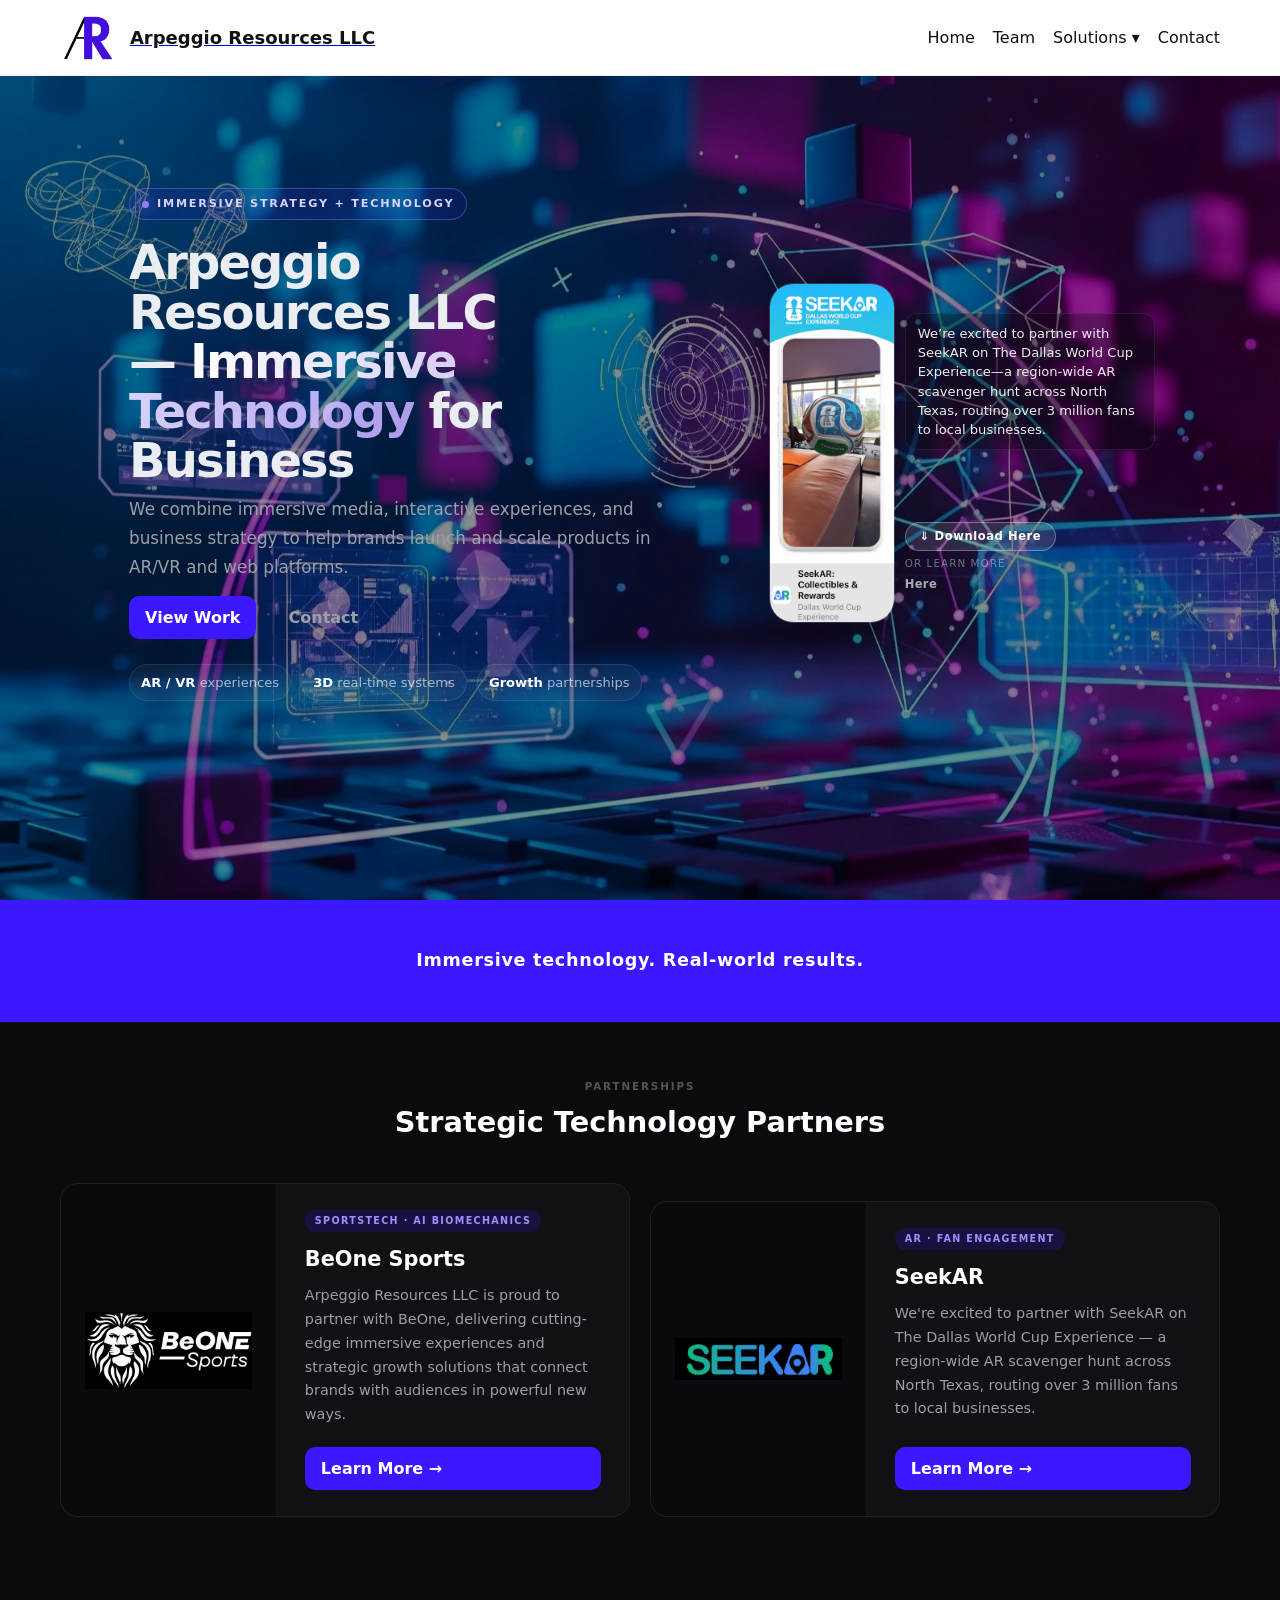
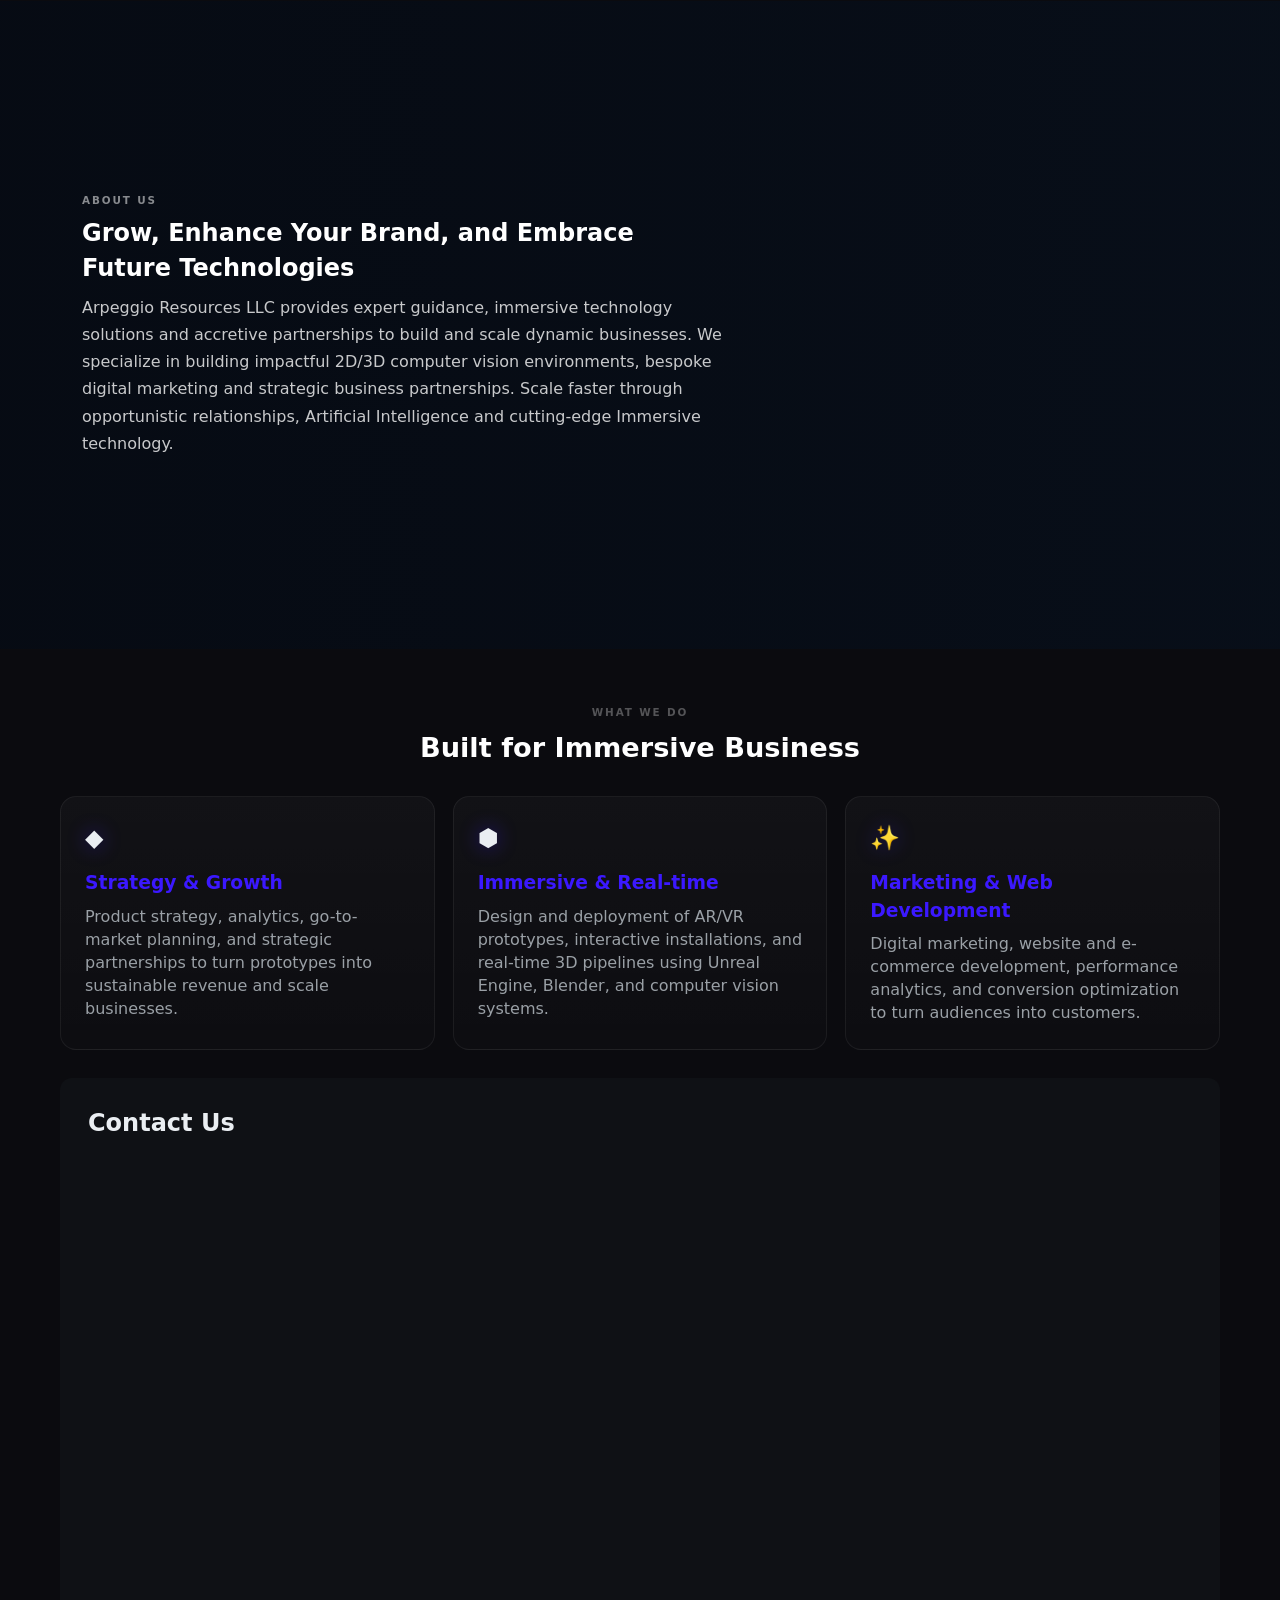
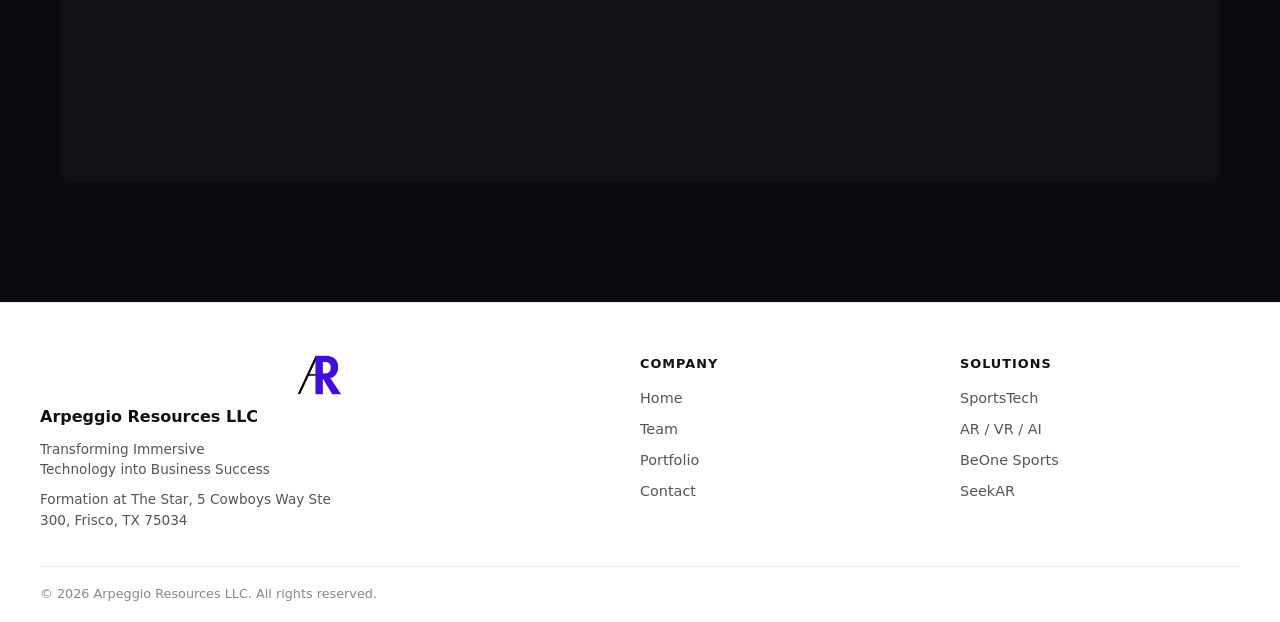
==== commit 17fa74ce: "Use contact page form on homepage" ====
--- a/index.html
+++ b/index.html
@@ -164,24 +164,10 @@
                     
                         <section id="contact" class="contact-section card" style="margin-top:28px">
                             <div class="contact-grid">
-                                <form id="home-contact-form" class="contact-form" data-contact-form novalidate>
+                                <div class="contact-form">
                                     <h2>Contact Us</h2>
-                                    <input type="text" name="website" aria-hidden="true" tabindex="-1" autocomplete="off" style="position:absolute;left:-9999px;top:auto;width:1px;height:1px;overflow:hidden;border:0;padding:0;margin:0;" />
-                                    <div class="form-group">
-                                        <label for="name">Name</label>
-                                        <input id="name" name="name" type="text" required />
-                                    </div>
-                                    <div class="form-group">
-                                        <label for="email">Email</label>
-                                        <input id="email" name="email" type="email" required aria-required="true" aria-describedby="home-emailHelp" />
-                                        <div id="home-emailHelp" class="visually-hidden">We'll use this address to reply to you.</div>
-                                    </div>
-                                    <div class="form-group">
-                                        <label for="message">Message</label>
-                                        <textarea id="message" name="message" rows="6" required></textarea>
-                                    </div>
-                                    <button class="submit-button" type="submit">Send Message</button>
-                                </form>
+                                    <iframe id="formnx-arpeggio-home-contact" src="https://fill.formnx.com/f/arpeggio-contact-21hb11?iframe=true&amp;fnxDynamicHeight=1&amp;fnxTransparentBg=1" title="Arpeggio contact form" height="600" style="width:1px;min-width:100%;border:0;"></iframe>
+                                </div>
                             </div>
                         </section>
                 </div>
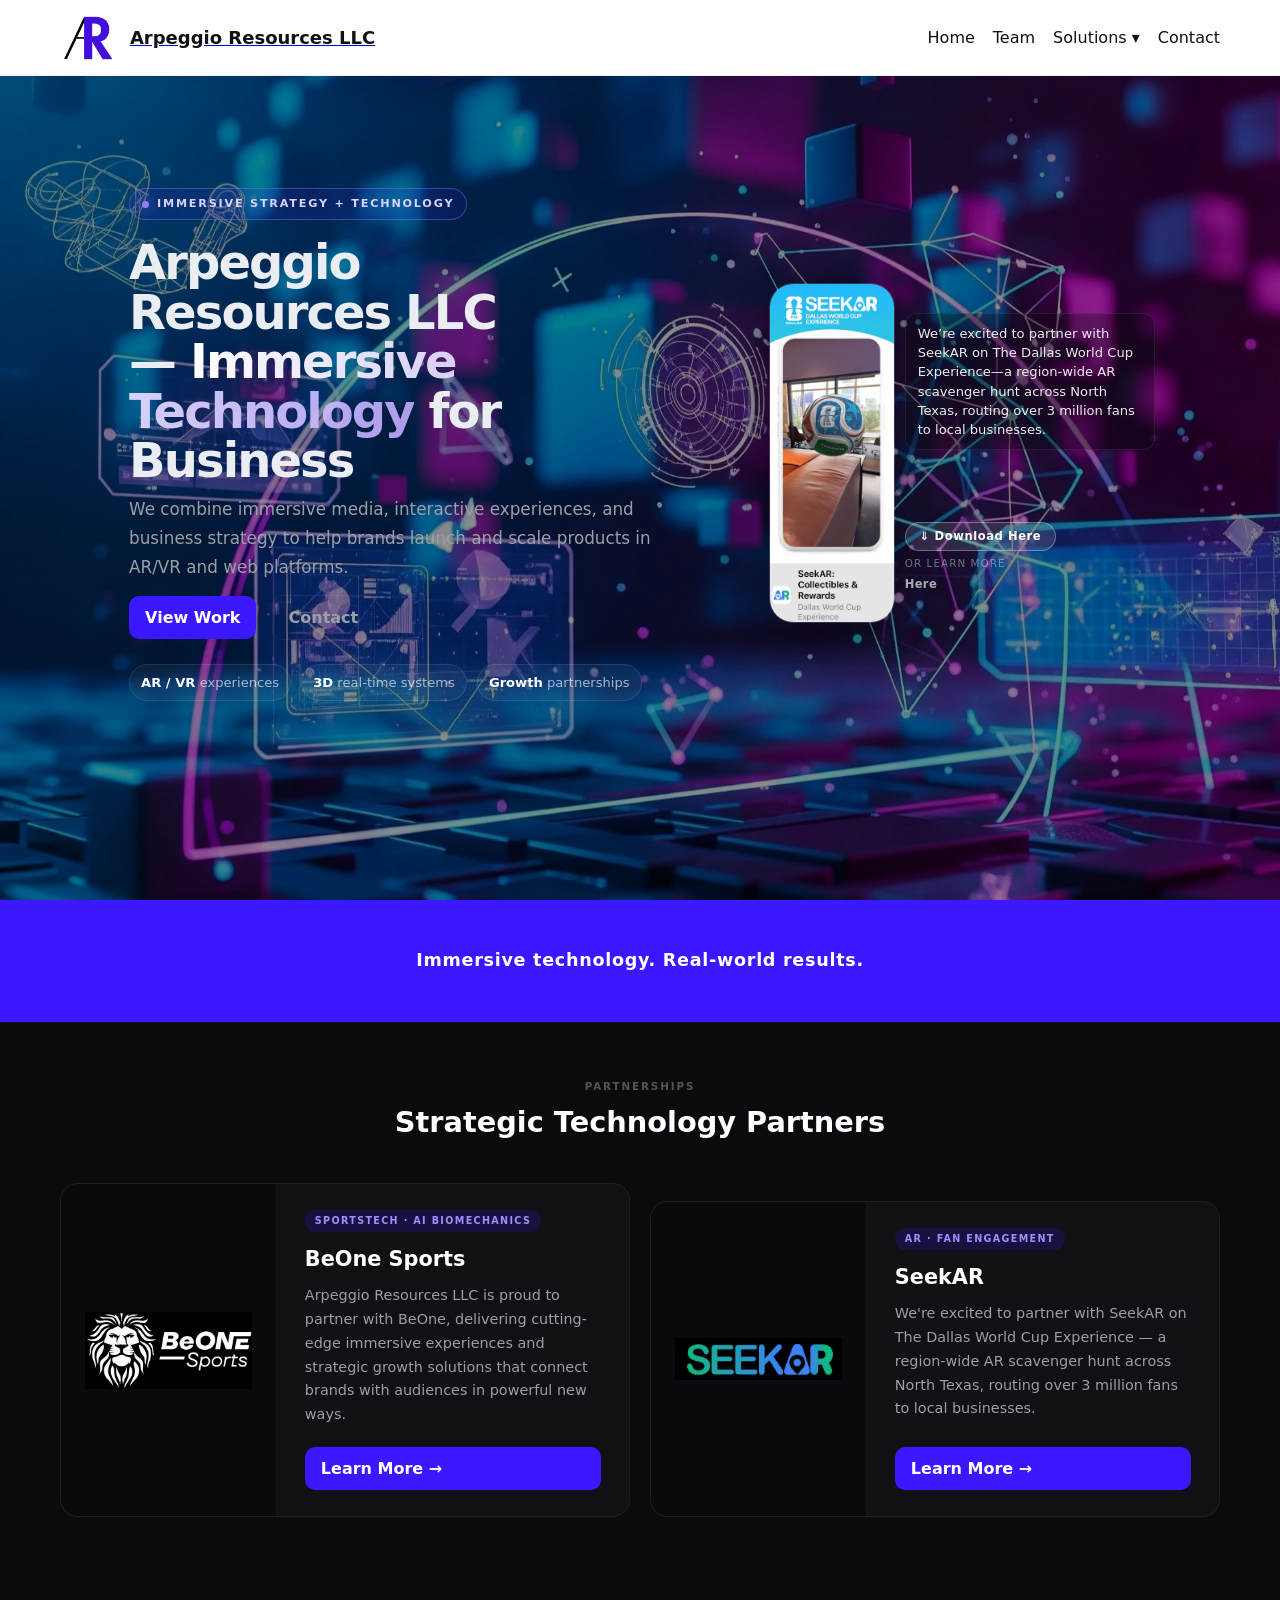
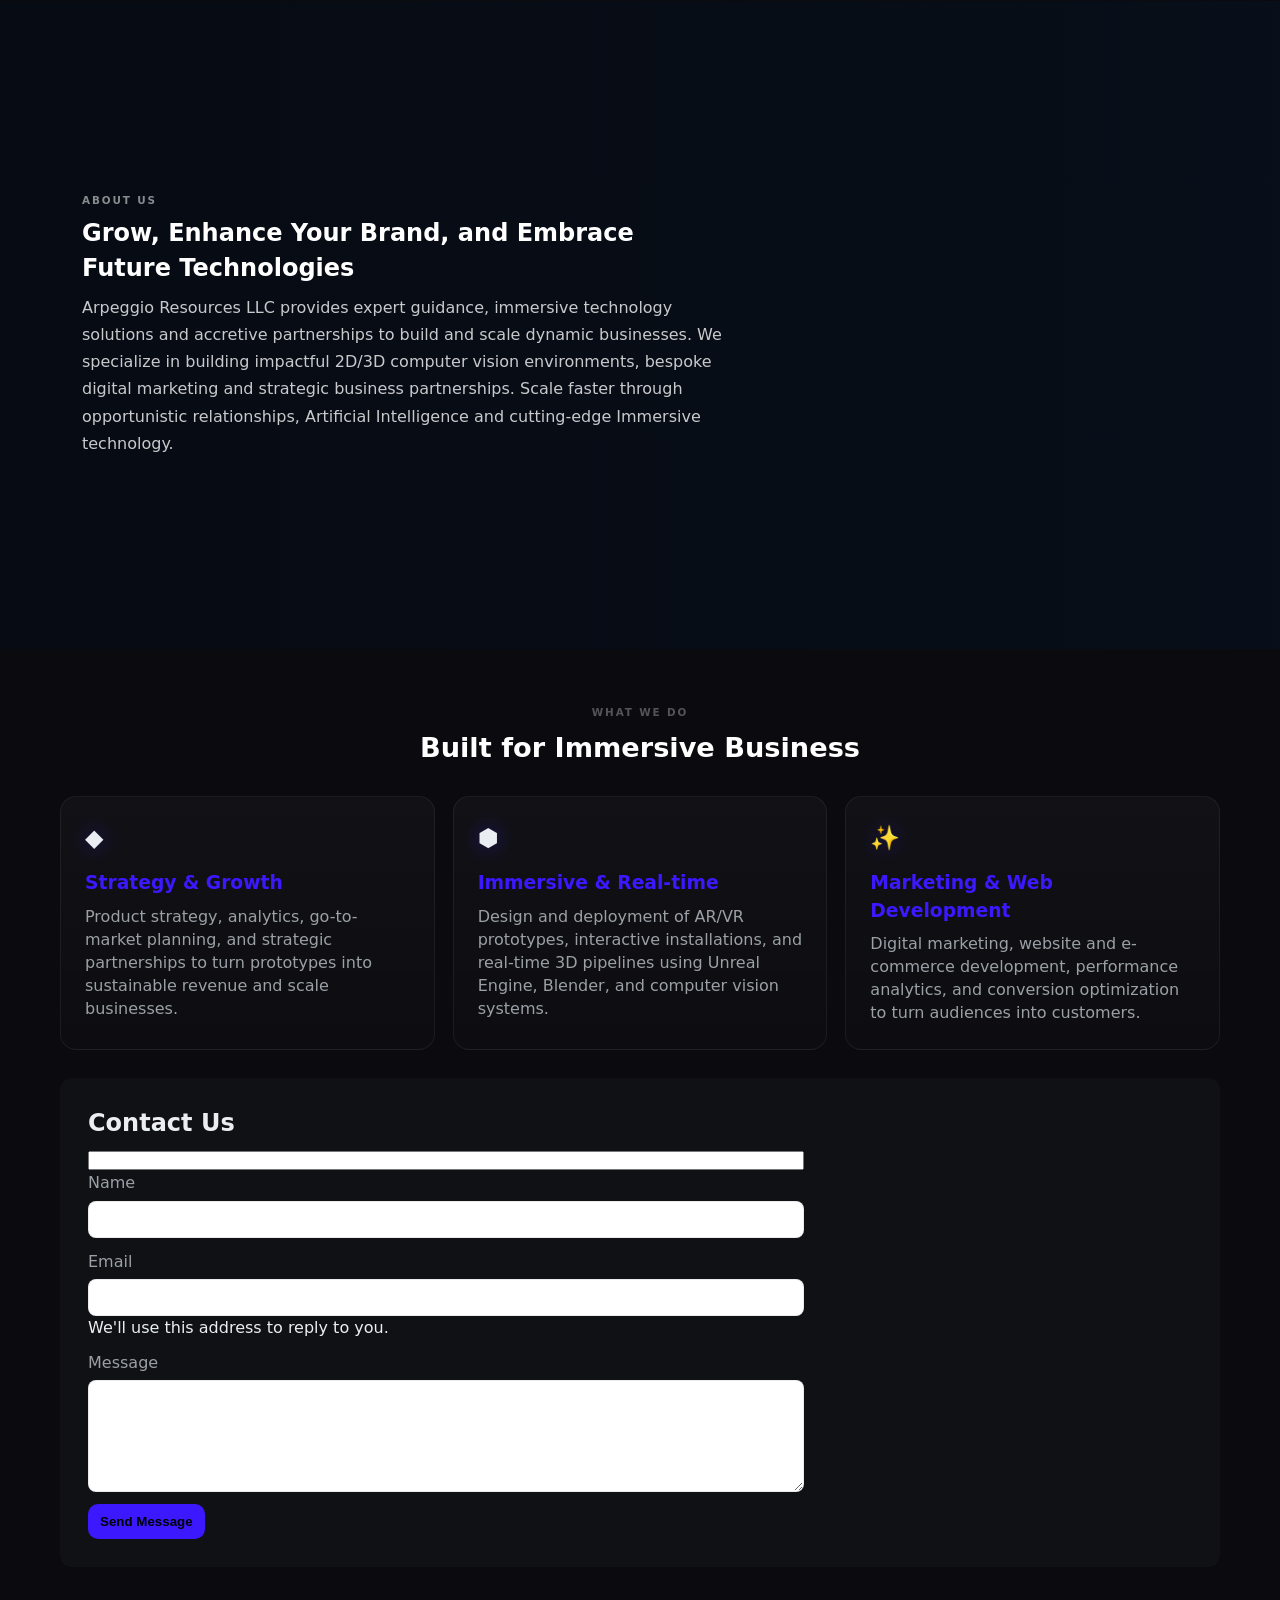
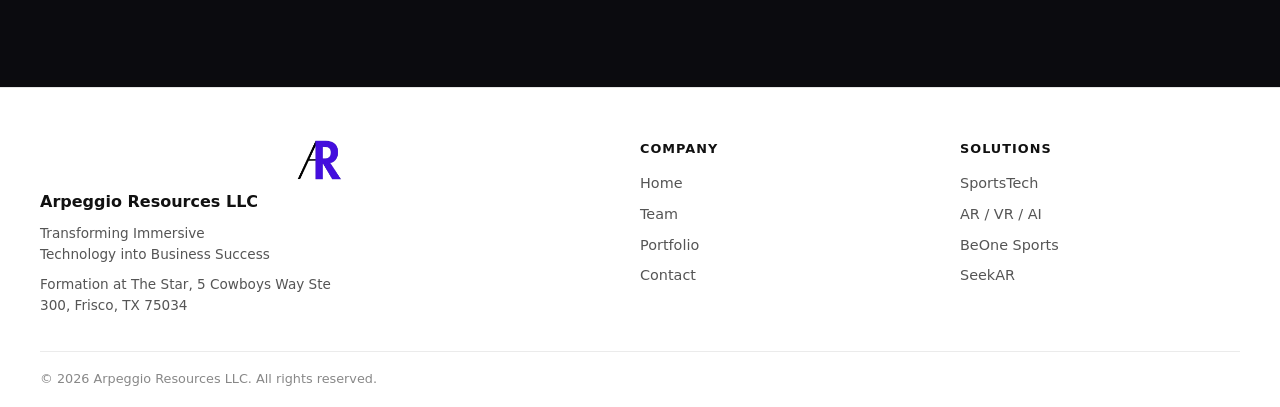
==== commit 6a34f7d6: "Replace homepage form provider embed" ====
--- a/index.html
+++ b/index.html
@@ -164,10 +164,26 @@
                     
                         <section id="contact" class="contact-section card" style="margin-top:28px">
                             <div class="contact-grid">
-                                <div class="contact-form">
+                                <form id="home-contact-form" class="contact-form" data-contact-form novalidate>
                                     <h2>Contact Us</h2>
-                                    <iframe id="formnx-arpeggio-home-contact" src="https://fill.formnx.com/f/arpeggio-contact-21hb11?iframe=true&amp;fnxDynamicHeight=1&amp;fnxTransparentBg=1" title="Arpeggio contact form" height="600" style="width:1px;min-width:100%;border:0;"></iframe>
-                                </div>
+                                    <input type="text" name="website" aria-hidden="true" tabindex="-1" autocomplete="off" class="contact-honeypot" />
+                                    <div class="form-group">
+                                        <label for="home-name">Name</label>
+                                        <input id="home-name" name="name" type="text" required />
+                                    </div>
+                                    <div class="form-group">
+                                        <label for="home-email">Email</label>
+                                        <input id="home-email" name="email" type="email" required aria-describedby="home-emailHelp" />
+                                        <div id="home-emailHelp" class="visually-hidden">We'll use this address to reply to you.</div>
+                                    </div>
+                                    <div class="form-group">
+                                        <label for="home-message">Message</label>
+                                        <textarea id="home-message" name="message" rows="6" required></textarea>
+                                    </div>
+                                    <div class="cf-turnstile" data-sitekey="0x4AAAAAAFAjzyXFcyZDR7h1"></div>
+                                    <p class="form-status" aria-live="polite"></p>
+                                    <button class="submit-button" type="submit">Send Message</button>
+                                </form>
                             </div>
                         </section>
                 </div>
@@ -200,6 +216,7 @@
         </script>
         <script src="js/contact-config.js"></script>
         <script src="js/contact-form.js"></script>
+        <script src="https://challenges.cloudflare.com/turnstile/v0/api.js" async defer></script>
 
         <script>
             // Global float-react script: makes .float-outer elements subtly react to cursor and scroll
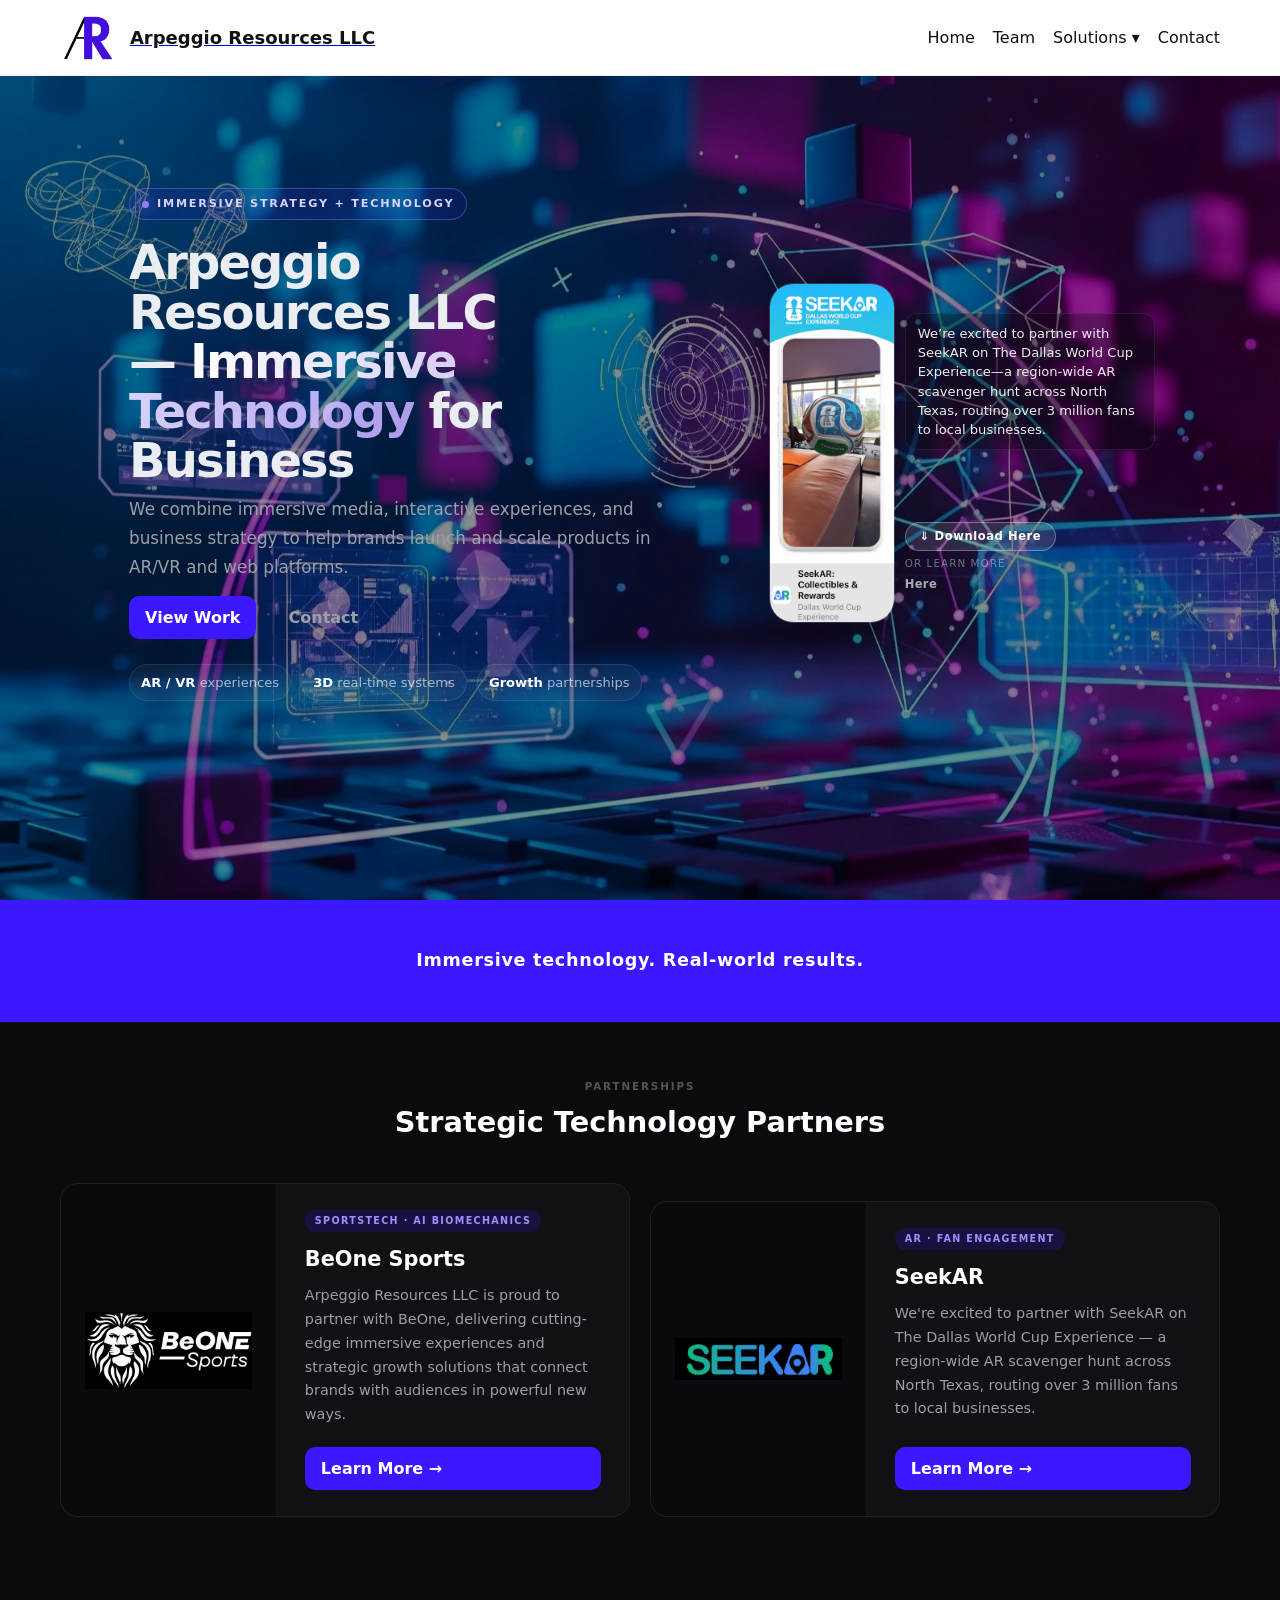
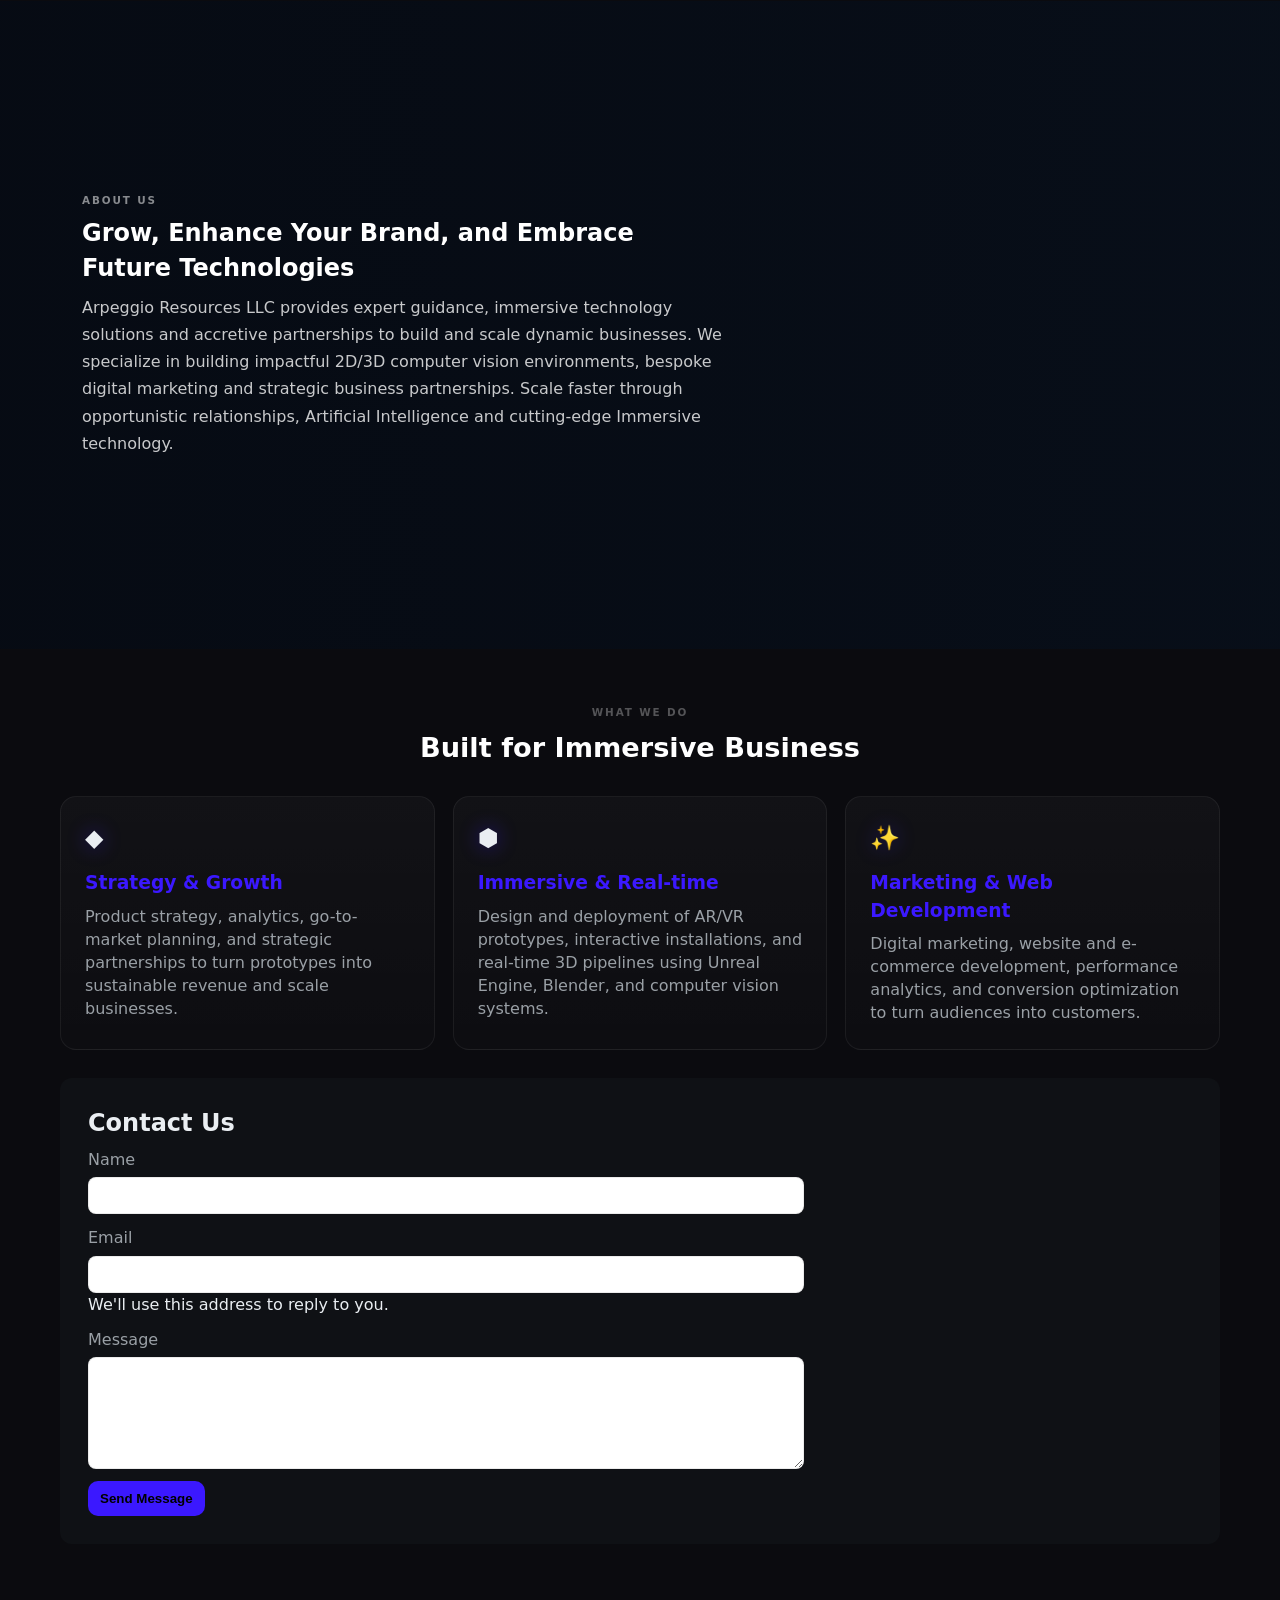
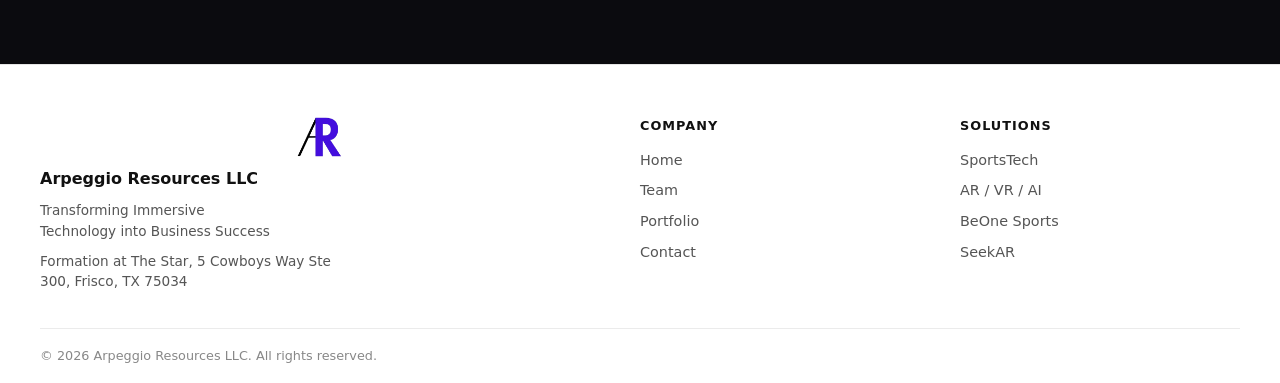
==== commit 7a8f30d2: "Hide contact form honeypot field" ====
--- a/index.html
+++ b/index.html
@@ -166,7 +166,7 @@
                             <div class="contact-grid">
                                 <form id="home-contact-form" class="contact-form" data-contact-form novalidate>
                                     <h2>Contact Us</h2>
-                                    <input type="text" name="website" aria-hidden="true" tabindex="-1" autocomplete="off" class="contact-honeypot" />
+                                    <input type="text" name="website" aria-hidden="true" tabindex="-1" autocomplete="off" style="position:absolute;left:-9999px;top:auto;width:1px;height:1px;overflow:hidden;border:0;padding:0;margin:0;" />
                                     <div class="form-group">
                                         <label for="home-name">Name</label>
                                         <input id="home-name" name="name" type="text" required />
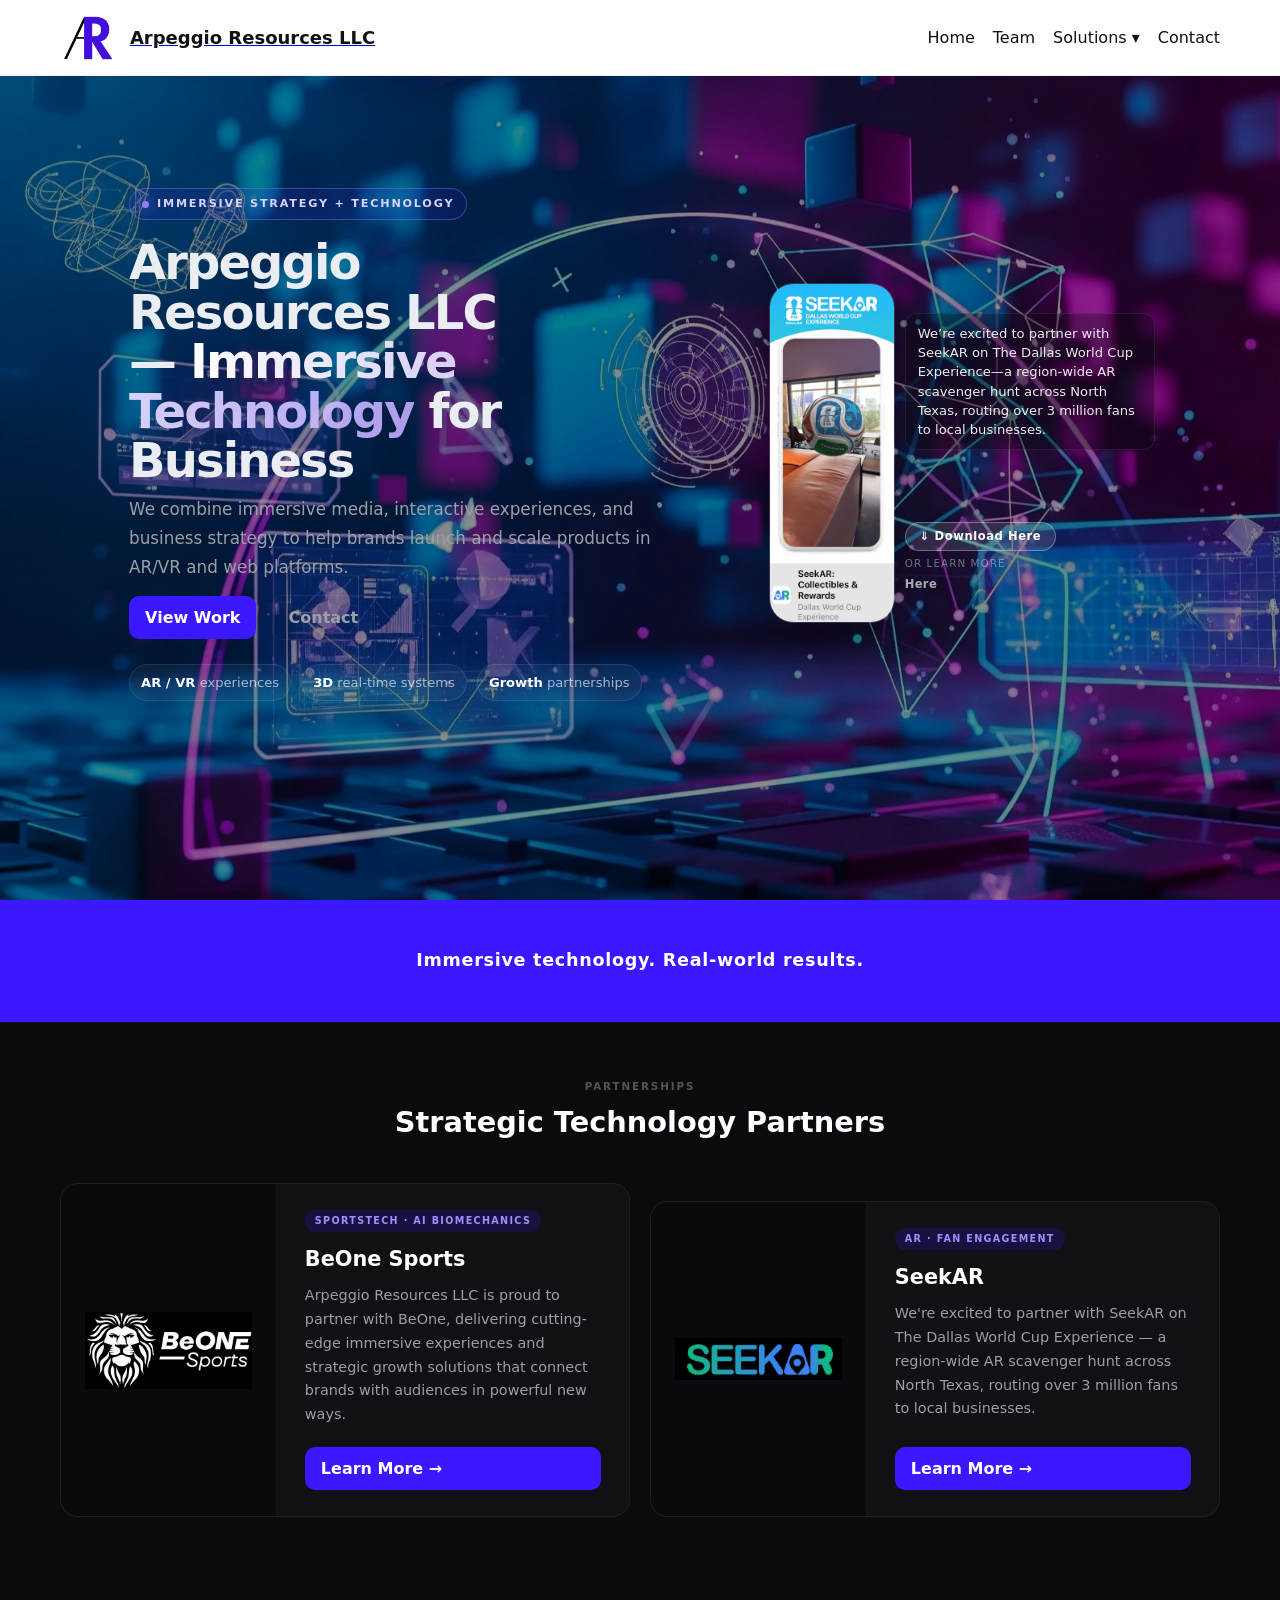
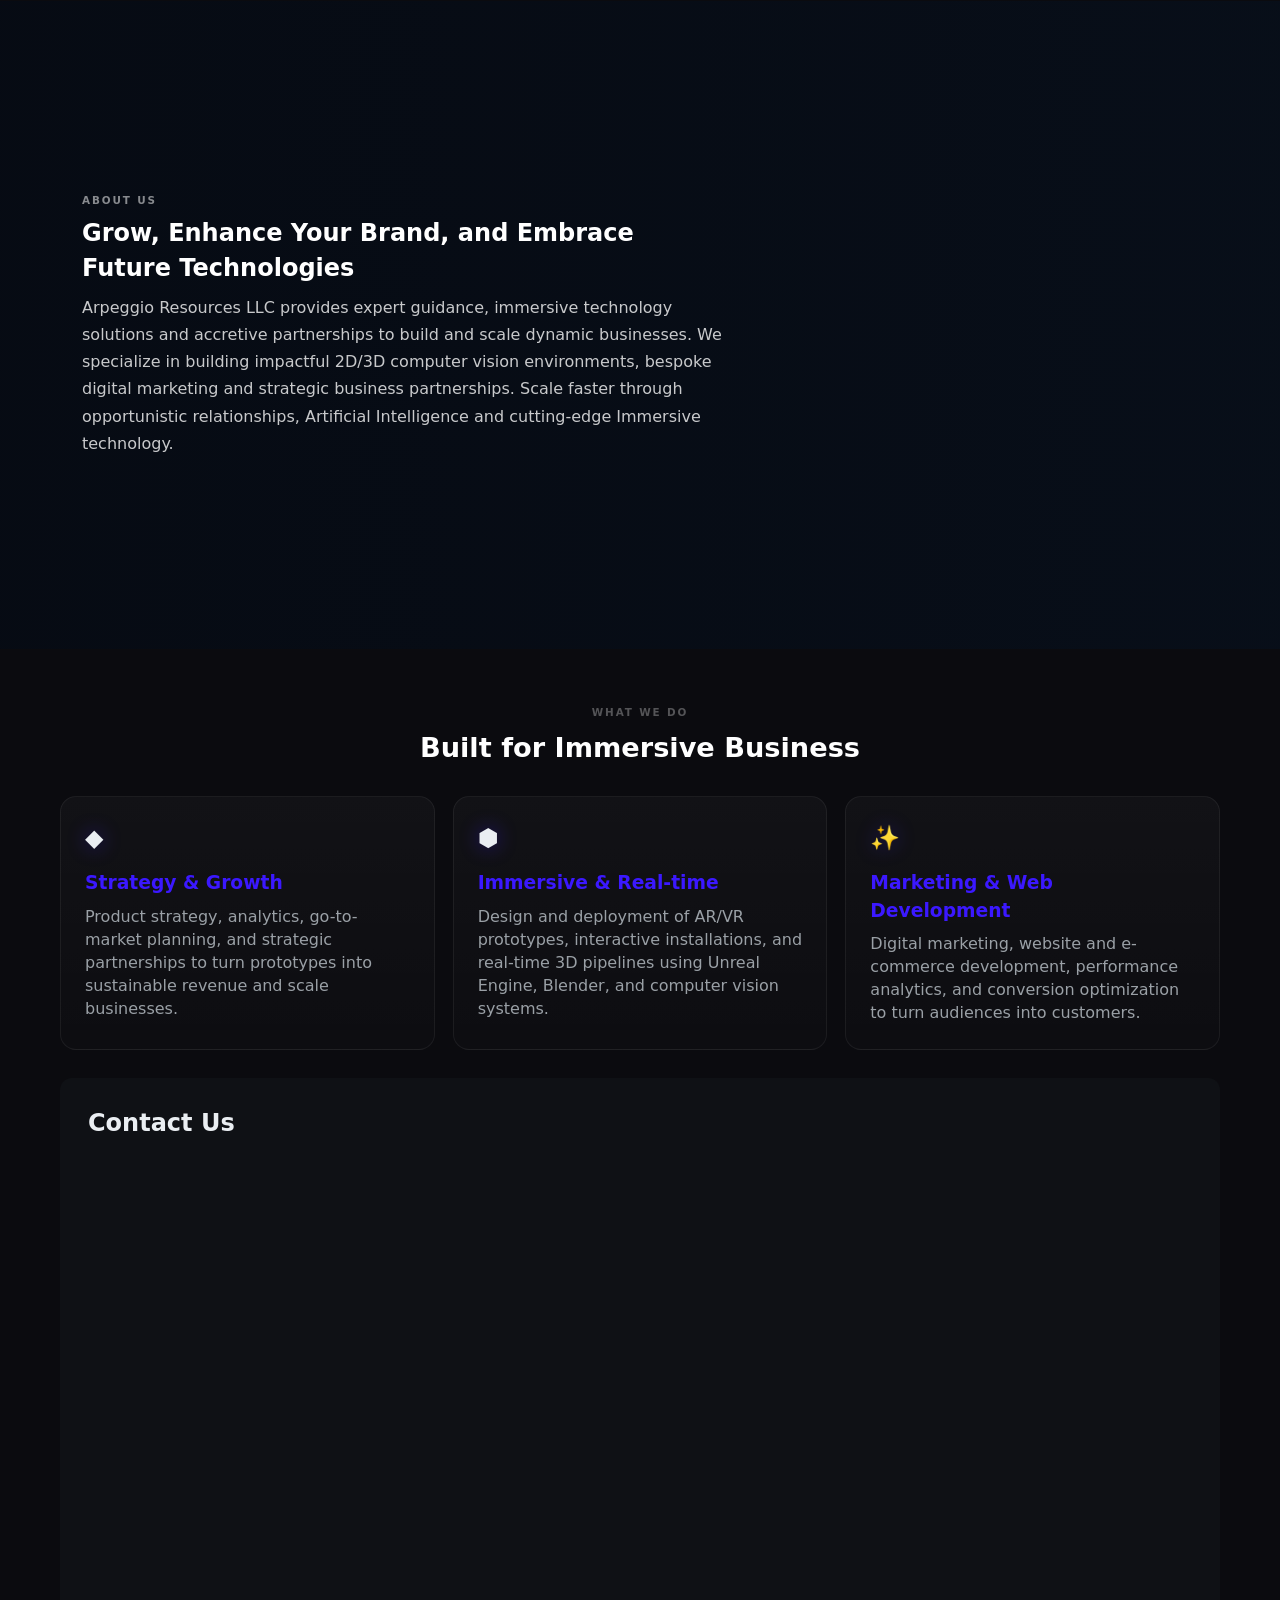
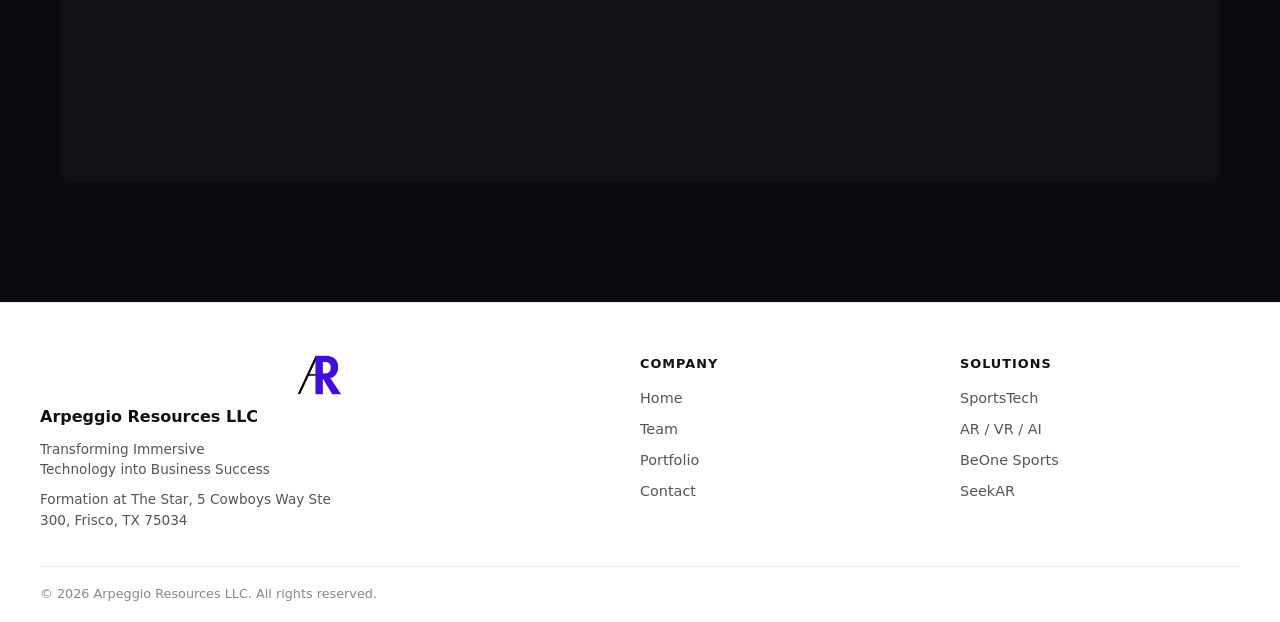
==== commit d28a1a52: "Use FormNX for Arpeggio contact form" ====
--- a/index.html
+++ b/index.html
@@ -164,26 +164,12 @@
                     
                         <section id="contact" class="contact-section card" style="margin-top:28px">
                             <div class="contact-grid">
-                                <form id="home-contact-form" class="contact-form" data-contact-form novalidate>
-                                    <h2>Contact Us</h2>
-                                    <input type="text" name="website" aria-hidden="true" tabindex="-1" autocomplete="off" style="position:absolute;left:-9999px;top:auto;width:1px;height:1px;overflow:hidden;border:0;padding:0;margin:0;" />
-                                    <div class="form-group">
-                                        <label for="home-name">Name</label>
-                                        <input id="home-name" name="name" type="text" required />
-                                    </div>
-                                    <div class="form-group">
-                                        <label for="home-email">Email</label>
-                                        <input id="home-email" name="email" type="email" required aria-describedby="home-emailHelp" />
-                                        <div id="home-emailHelp" class="visually-hidden">We'll use this address to reply to you.</div>
-                                    </div>
-                                    <div class="form-group">
-                                        <label for="home-message">Message</label>
-                                        <textarea id="home-message" name="message" rows="6" required></textarea>
-                                    </div>
-                                    <div class="cf-turnstile" data-sitekey="0x4AAAAAAFAjzyXFcyZDR7h1"></div>
-                                    <p class="form-status" aria-live="polite"></p>
-                                    <button class="submit-button" type="submit">Send Message</button>
-                                </form>
+                                <div class="contact-form">
+<h2>Contact Us</h2>
+<iframe id="formnx-arpeggio-home" src="https://fill.formnx.com/f/arpeggio-contact-21hb11?iframe=true&amp;fnxDynamicHeight=1&amp;fnxTransparentBg=0" title="Arpeggio Contact" height="600" style="width: 1px; min-width: 100%; border: 0;"></iframe>
+<script src="https://formnx.com/js/iframeResizer.js"></script>
+<script src="https://formnx.com/js/widget.js"></script>
+</div>
                             </div>
                         </section>
                 </div>
@@ -214,9 +200,6 @@
                 });
             })();
         </script>
-        <script src="js/contact-config.js"></script>
-        <script src="js/contact-form.js"></script>
-        <script src="https://challenges.cloudflare.com/turnstile/v0/api.js" async defer></script>
 
         <script>
             // Global float-react script: makes .float-outer elements subtly react to cursor and scroll
--- a/css/style.css
+++ b/css/style.css
@@ -560,3 +560,9 @@
 .yt-thumb .play-btn{position:absolute;left:50%;top:50%;transform:translate(-50%,-50%);width:68px;height:68px;border-radius:50%;background:linear-gradient(180deg,rgba(59,24,255,0.95),#2b10d9);box-shadow:0 10px 30px rgba(0,0,0,0.45);display:flex;align-items:center;justify-content:center;border:0}
 .yt-thumb .play-btn:after{content:'';display:block;margin-left:4px;width:0;height:0;border-left:18px solid #fff;border-top:11px solid transparent;border-bottom:11px solid transparent}
 .yt-thumb .label{position:absolute;left:12px;bottom:12px;background:rgba(0,0,0,0.45);color:#fff;padding:6px 10px;border-radius:8px;font-size:13px}
+
+
+.contact-form .form-status:empty{display:none}
+.contact-form .form-status{margin:12px 0;font-weight:600}
+.contact-form .form-status.is-error{color:#b00020}
+.contact-form .form-status.is-success{color:#087443}
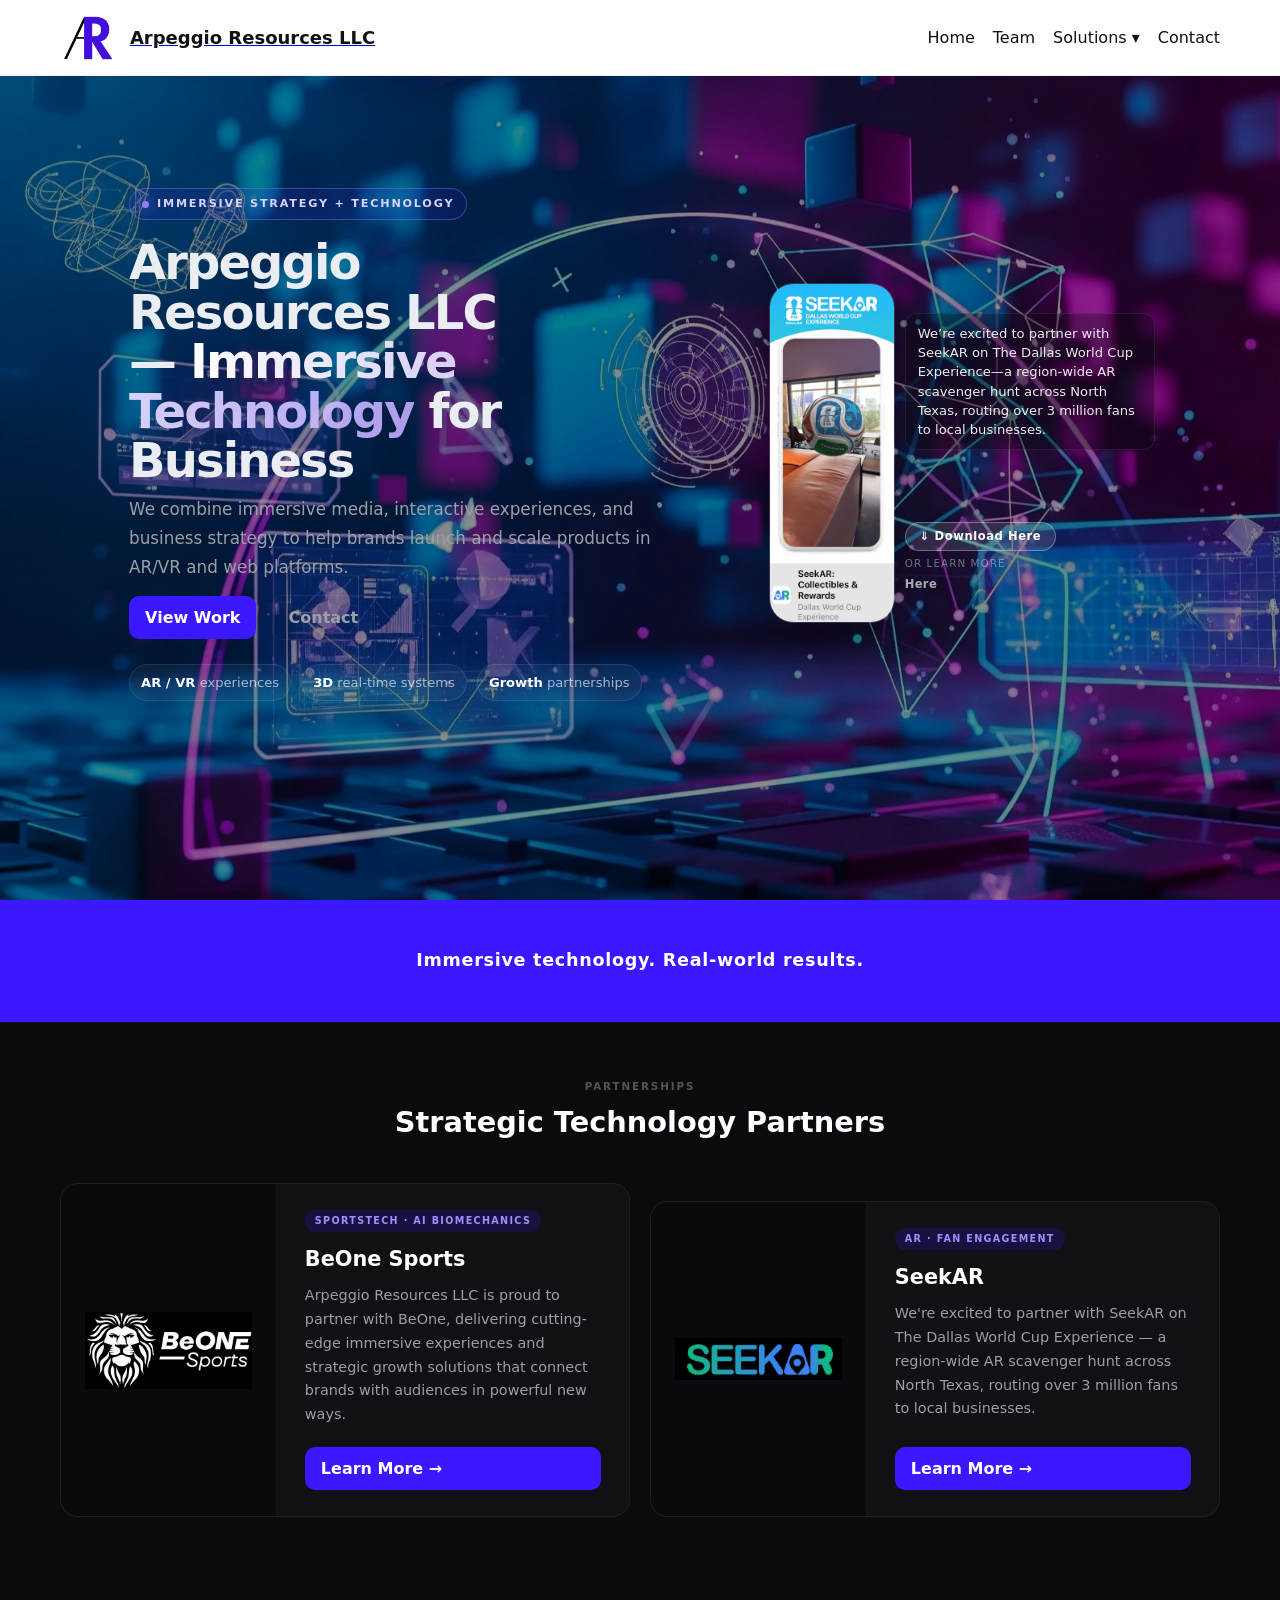
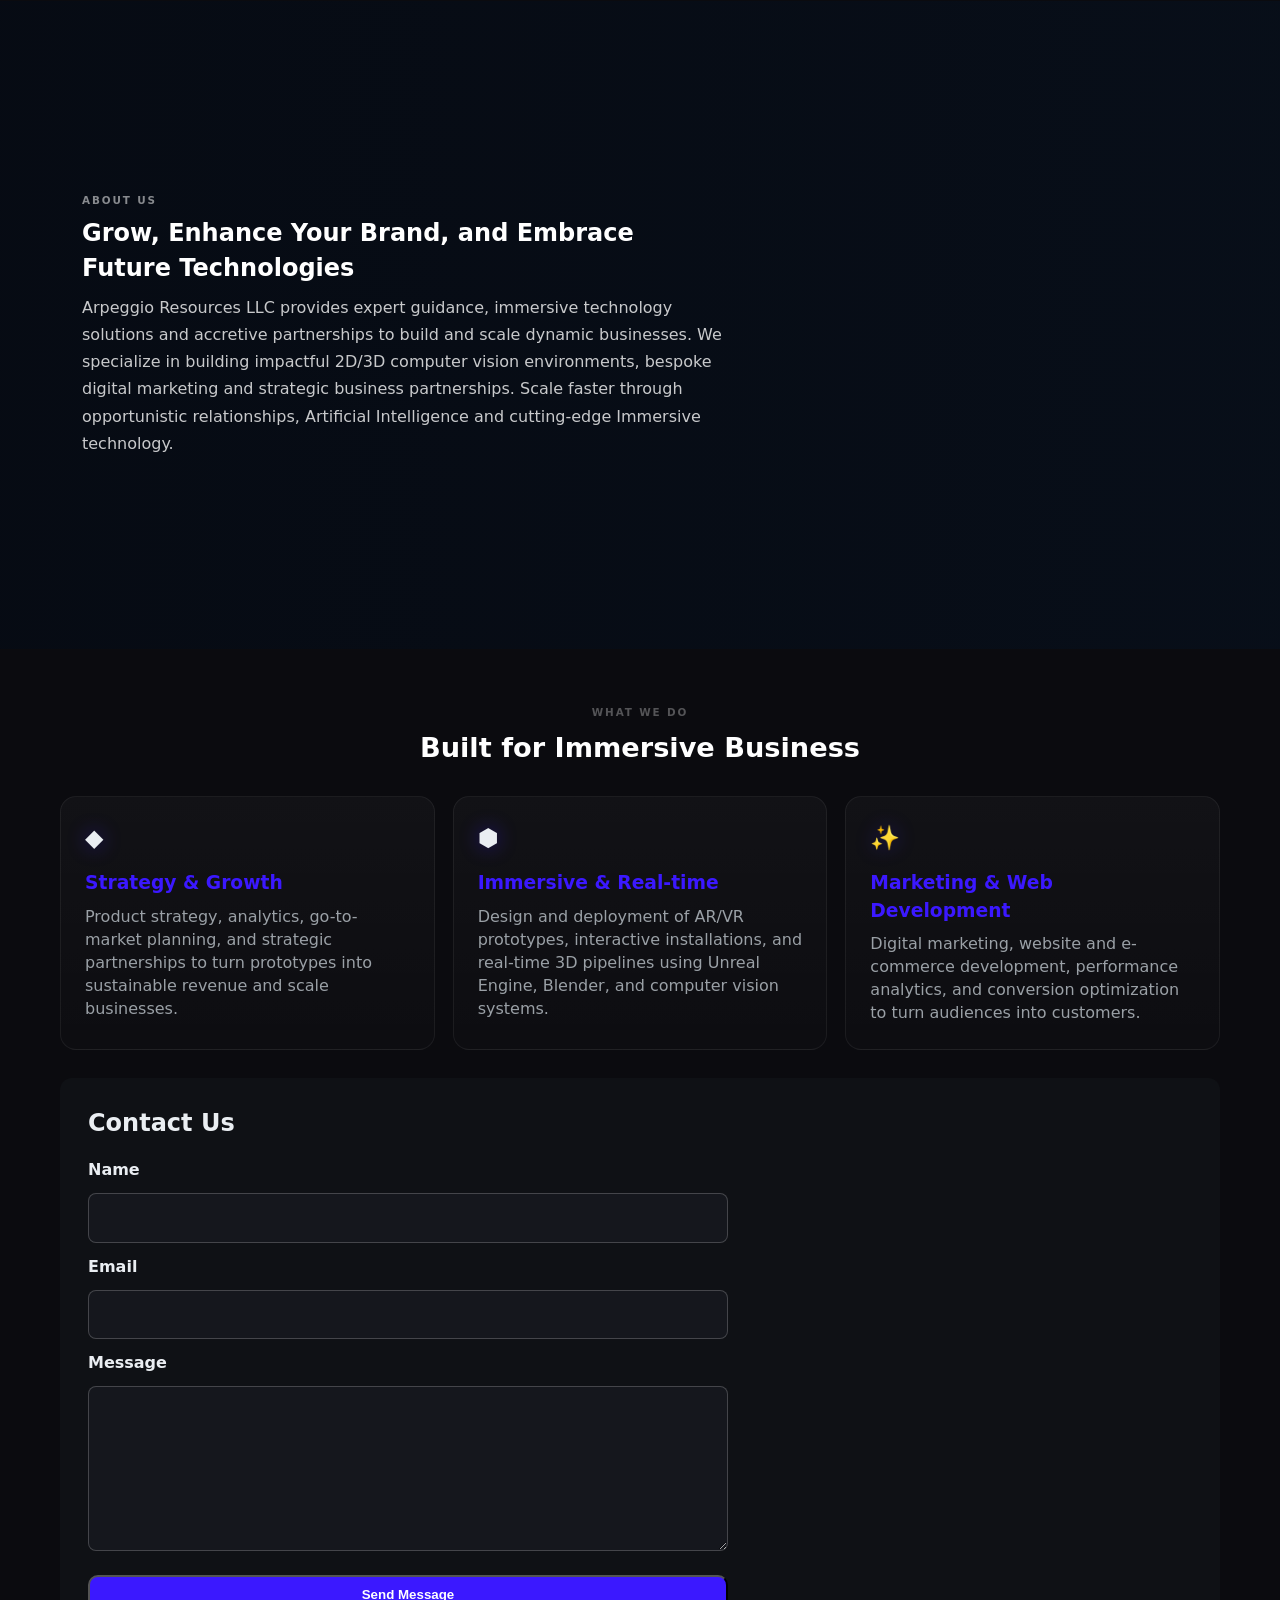
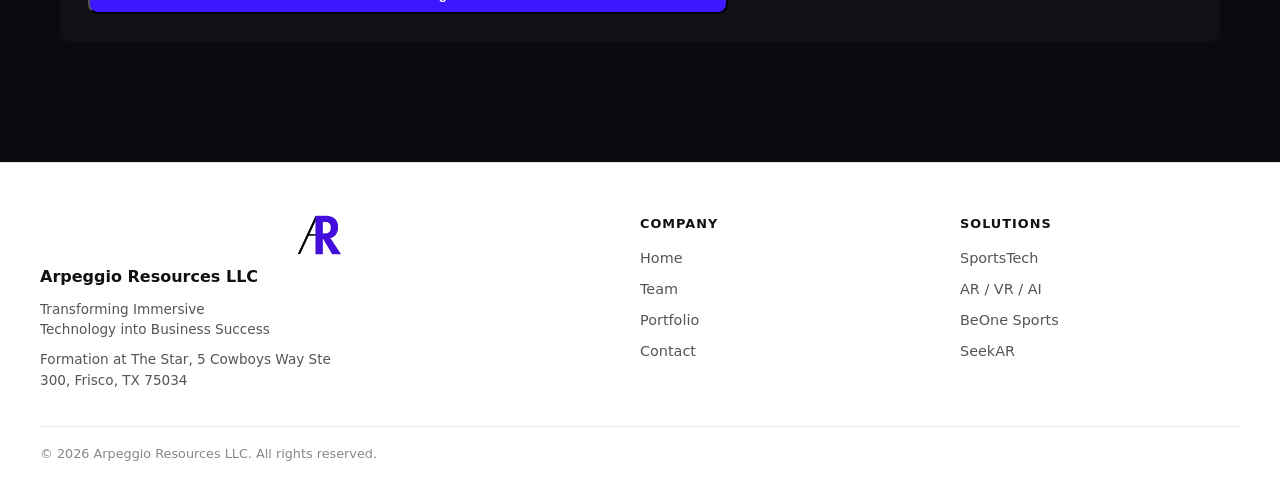
==== commit 17804fc6: "Replace homepage hosted contact form with owned form" ====
--- a/index.html
+++ b/index.html
@@ -166,9 +166,35 @@
                             <div class="contact-grid">
                                 <div class="contact-form">
 <h2>Contact Us</h2>
-<iframe id="formnx-arpeggio-home" src="https://fill.formnx.com/f/arpeggio-contact-21hb11?iframe=true&amp;fnxDynamicHeight=1&amp;fnxTransparentBg=0" title="Arpeggio Contact" height="600" style="width: 1px; min-width: 100%; border: 0;"></iframe>
-<script src="https://formnx.com/js/iframeResizer.js"></script>
-<script src="https://formnx.com/js/widget.js"></script>
+<style>
+.arpeggio-contact-form{display:grid;gap:12px;max-width:640px;margin-top:18px}
+.arpeggio-contact-form label{font-weight:600;color:#eaeef2}
+.arpeggio-contact-form input,.arpeggio-contact-form textarea{width:100%;padding:12px 14px;border:1px solid rgba(255,255,255,.2);border-radius:8px;background:#15171d;color:#fff;font:inherit}
+.arpeggio-contact-form input:focus,.arpeggio-contact-form textarea:focus{outline:2px solid #735eff;outline-offset:2px}
+.arpeggio-contact-form textarea{resize:vertical}
+.arpeggio-contact-form button:disabled{opacity:.65;cursor:wait}
+.arpeggio-contact-form .form-status{min-height:1.5em}
+.arpeggio-contact-form .form-status.is-error{color:#ff9b9b}
+.arpeggio-contact-form .form-status.is-success{color:#a8f0ba}
+.contact-honeypot{position:absolute;left:-10000px;width:1px;height:1px;overflow:hidden}
+@media(max-width:600px){.arpeggio-contact-form .cf-turnstile{max-width:100%;overflow:hidden}}
+</style><form class="arpeggio-contact-form" data-contact-form>
+  <label for="home-contact-name">Name</label>
+  <input id="home-contact-name" name="name" type="text" autocomplete="name" maxlength="120" required>
+  <label for="home-contact-email">Email</label>
+  <input id="home-contact-email" name="email" type="email" autocomplete="email" maxlength="254" required>
+  <label for="home-contact-message">Message</label>
+  <textarea id="home-contact-message" name="message" rows="6" maxlength="5000" required></textarea>
+  <div class="contact-honeypot" aria-hidden="true">
+    <label for="home-contact-website">Leave this field empty</label>
+    <input id="home-contact-website" name="website" type="text" tabindex="-1" autocomplete="off">
+  </div>
+  <div class="cf-turnstile" data-sitekey="0x4AAAAAAFAjzyXFcyZDR7h1"></div>
+  <p class="form-status" role="status" aria-live="polite"></p>
+  <button class="cta" type="submit">Send Message</button>
+</form><script src="js/contact-config.js"></script>
+<script src="https://challenges.cloudflare.com/turnstile/v0/api.js" async defer></script>
+<script src="js/contact-form.js"></script>
 </div>
                             </div>
                         </section>
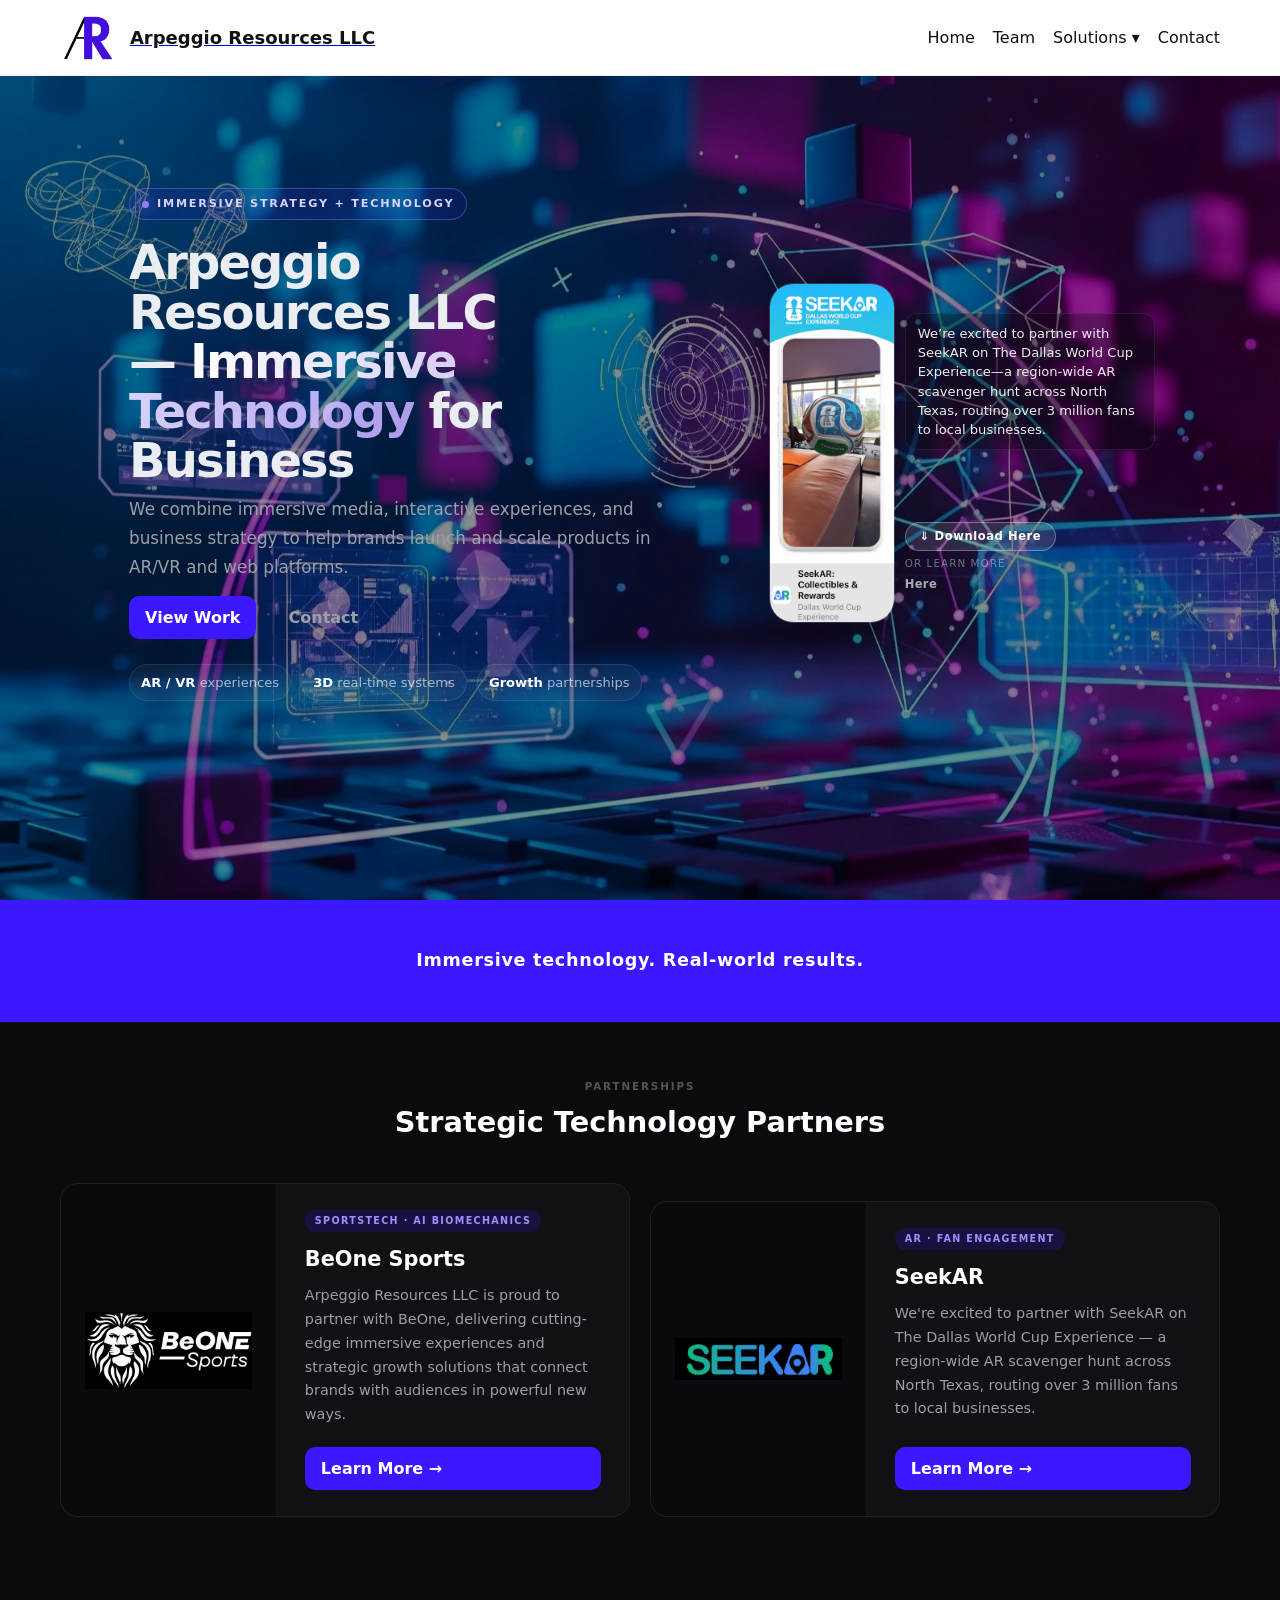
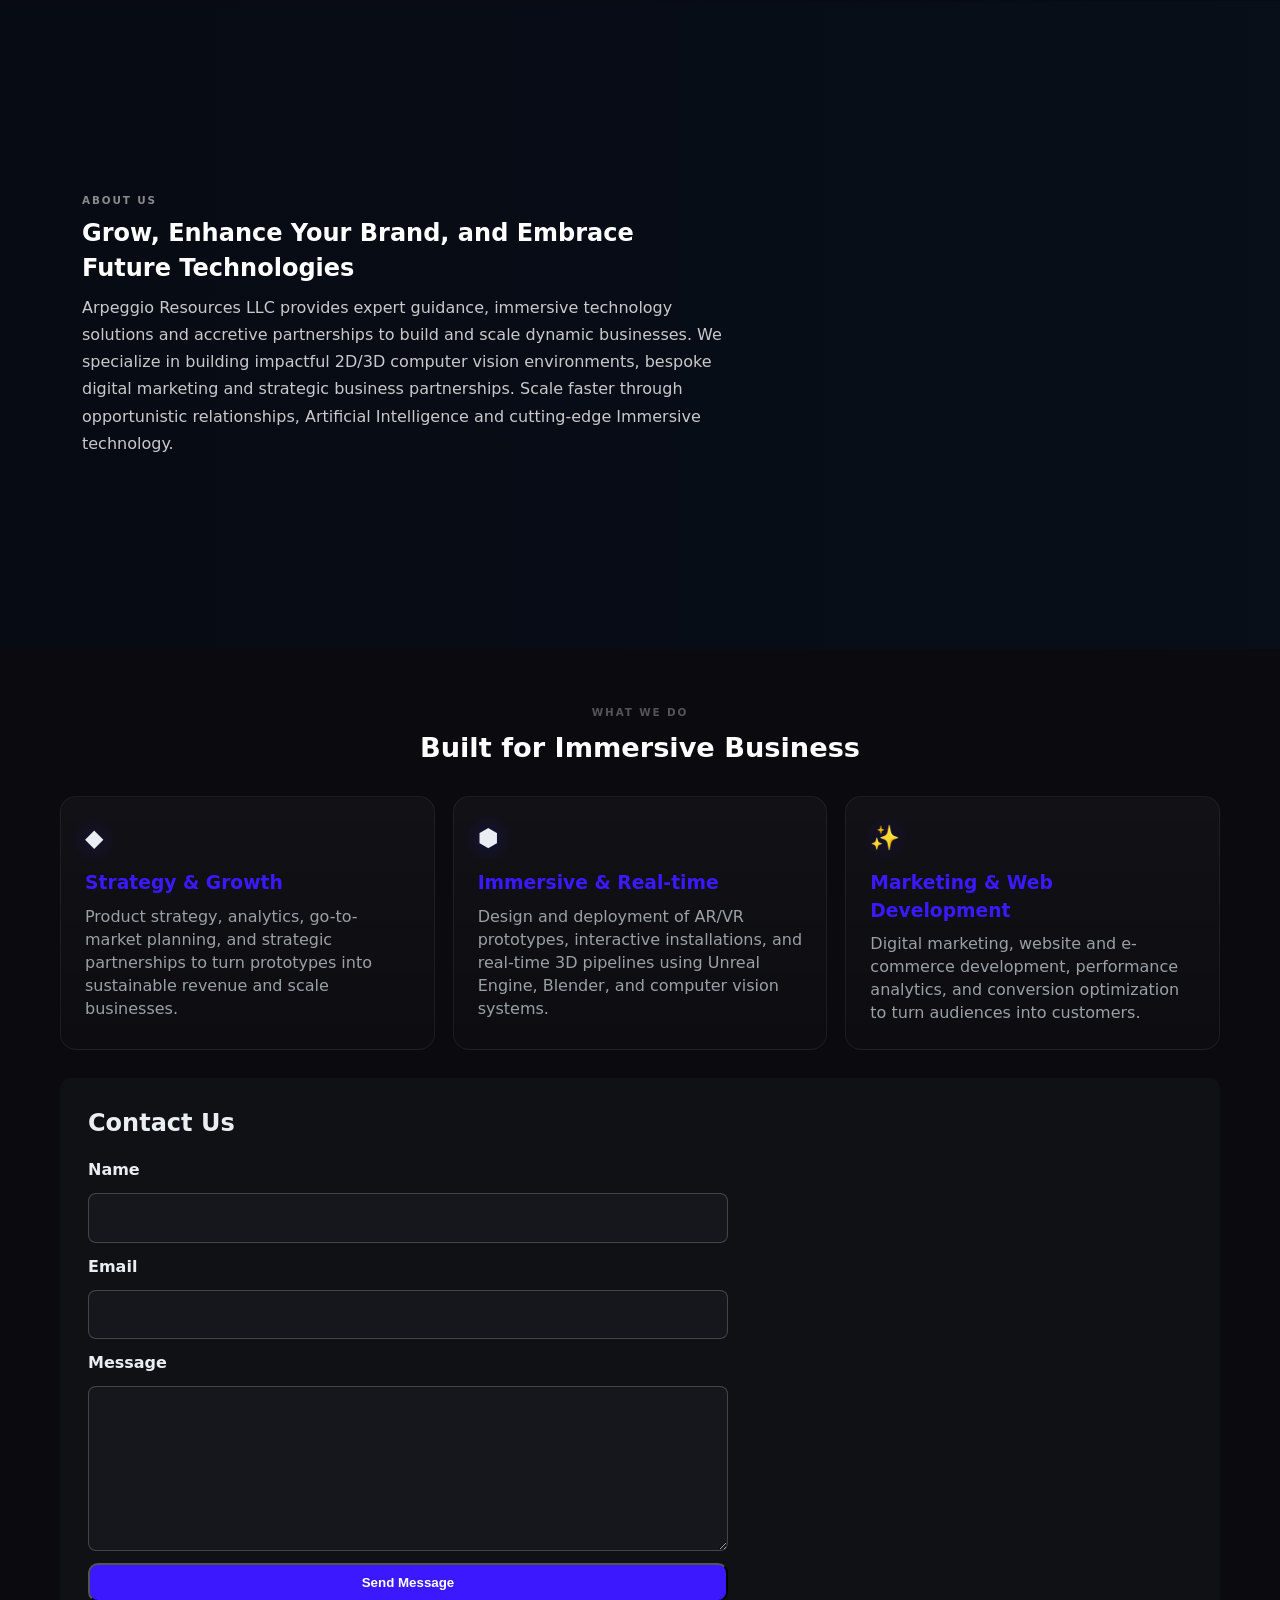
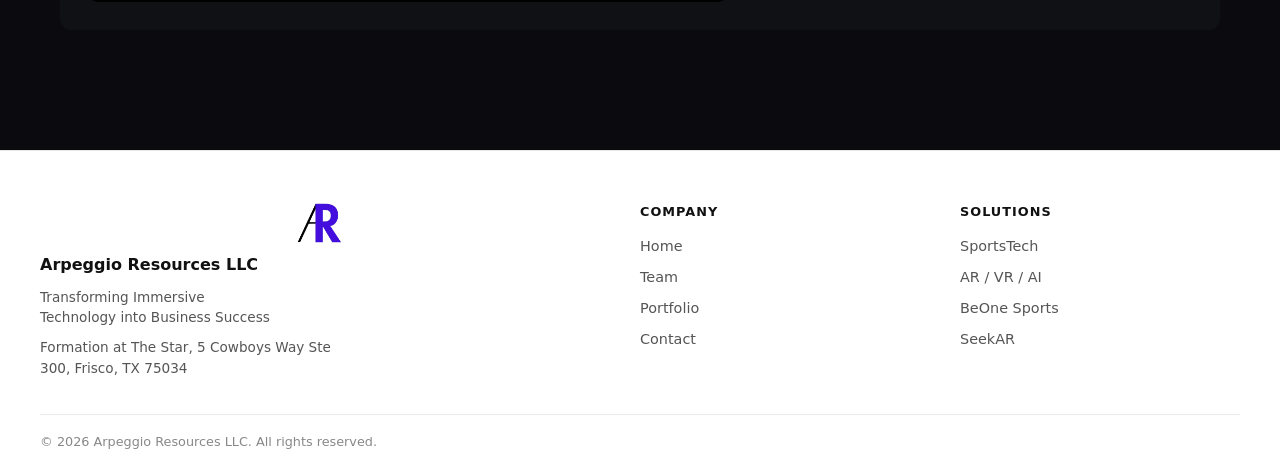
==== commit ea5d214d: "Remove interactive CAPTCHA from contact form" ====
--- a/index.html
+++ b/index.html
@@ -177,7 +177,6 @@
 .arpeggio-contact-form .form-status.is-error{color:#ff9b9b}
 .arpeggio-contact-form .form-status.is-success{color:#a8f0ba}
 .contact-honeypot{position:absolute;left:-10000px;width:1px;height:1px;overflow:hidden}
-@media(max-width:600px){.arpeggio-contact-form .cf-turnstile{max-width:100%;overflow:hidden}}
 </style><form class="arpeggio-contact-form" data-contact-form>
   <label for="home-contact-name">Name</label>
   <input id="home-contact-name" name="name" type="text" autocomplete="name" maxlength="120" required>
@@ -189,11 +188,9 @@
     <label for="home-contact-website">Leave this field empty</label>
     <input id="home-contact-website" name="website" type="text" tabindex="-1" autocomplete="off">
   </div>
-  <div class="cf-turnstile" data-sitekey="0x4AAAAAAFAjzyXFcyZDR7h1"></div>
   <p class="form-status" role="status" aria-live="polite"></p>
   <button class="cta" type="submit">Send Message</button>
 </form><script src="js/contact-config.js"></script>
-<script src="https://challenges.cloudflare.com/turnstile/v0/api.js" async defer></script>
 <script src="js/contact-form.js"></script>
 </div>
                             </div>
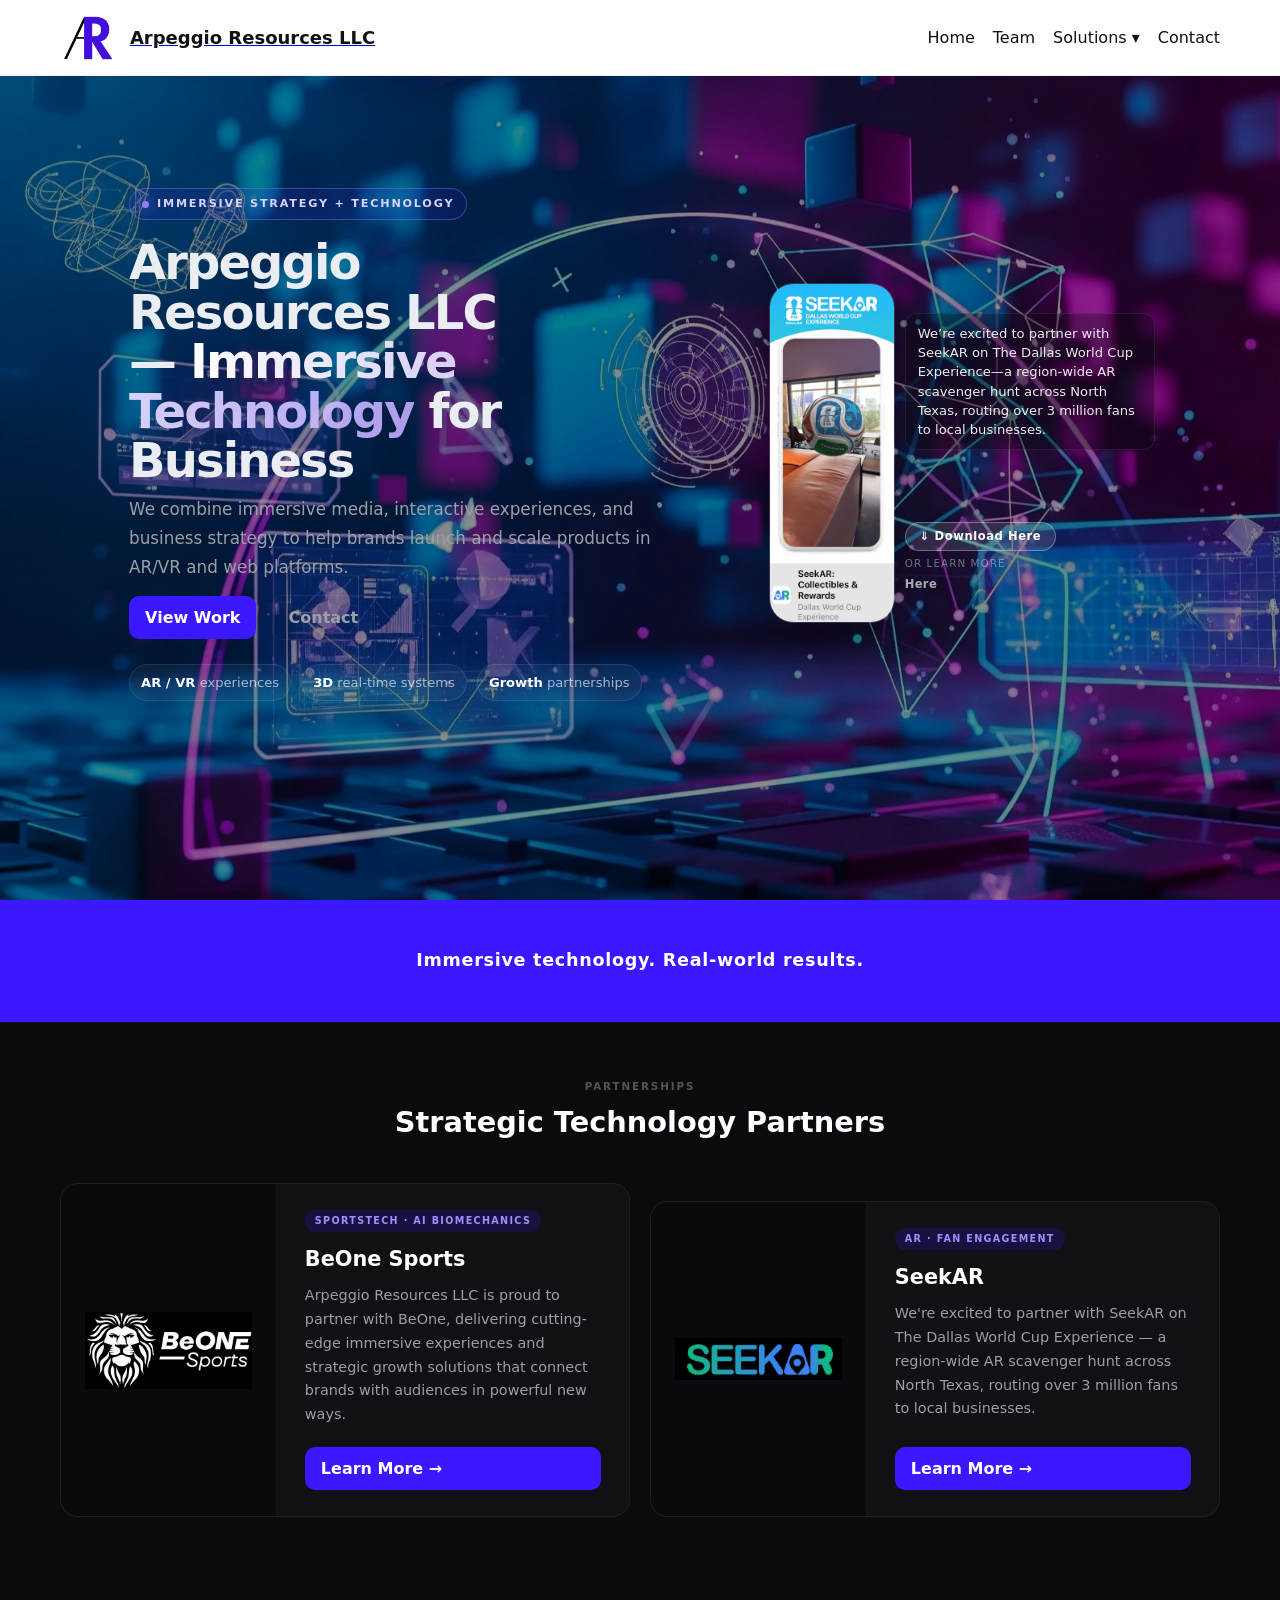
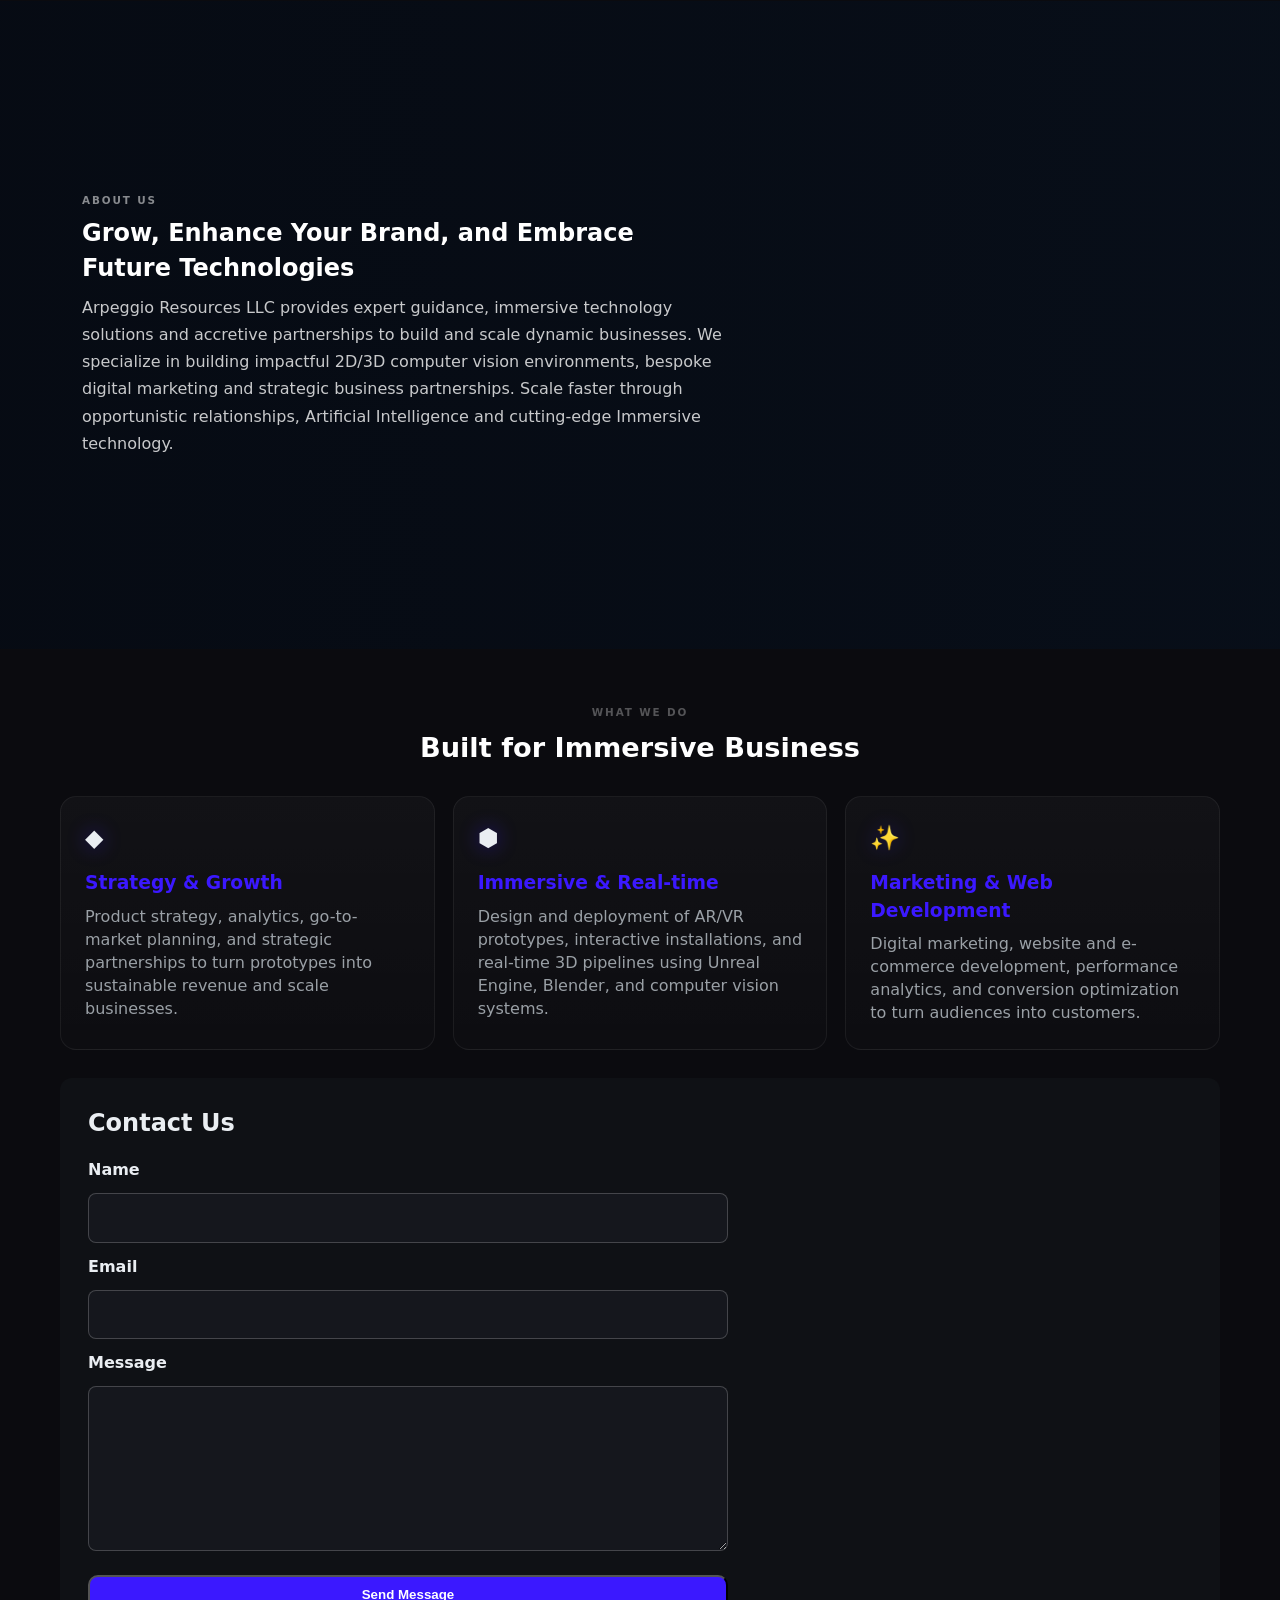
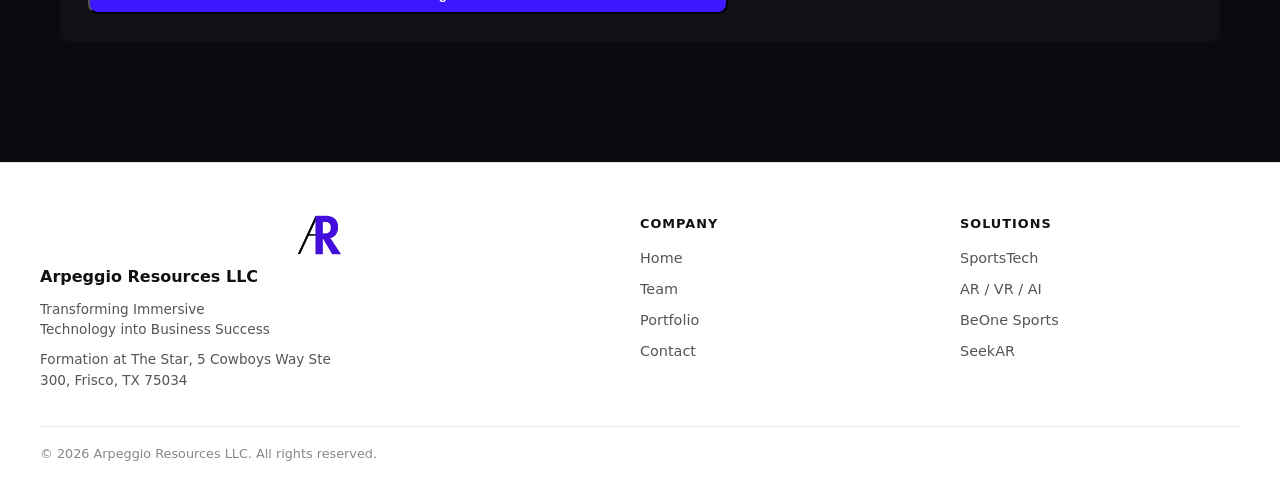
==== commit ee1d4837: "Add Managed Turnstile widget to contact form" ====
--- a/index.html
+++ b/index.html
@@ -188,10 +188,12 @@
     <label for="home-contact-website">Leave this field empty</label>
     <input id="home-contact-website" name="website" type="text" tabindex="-1" autocomplete="off">
   </div>
+  <div class="cf-turnstile" data-sitekey="0x4AAAAAAFAjzyXFcyZDR7h1" data-action="contact"></div>
   <p class="form-status" role="status" aria-live="polite"></p>
   <button class="cta" type="submit">Send Message</button>
-</form><script src="js/contact-config.js"></script>
-<script src="js/contact-form.js"></script>
+</form><script src="js/contact-config.js?v=20261109"></script>
+<script src="https://challenges.cloudflare.com/turnstile/v0/api.js" async defer></script>
+<script src="js/contact-form.js?v=20261109"></script>
 </div>
                             </div>
                         </section>
